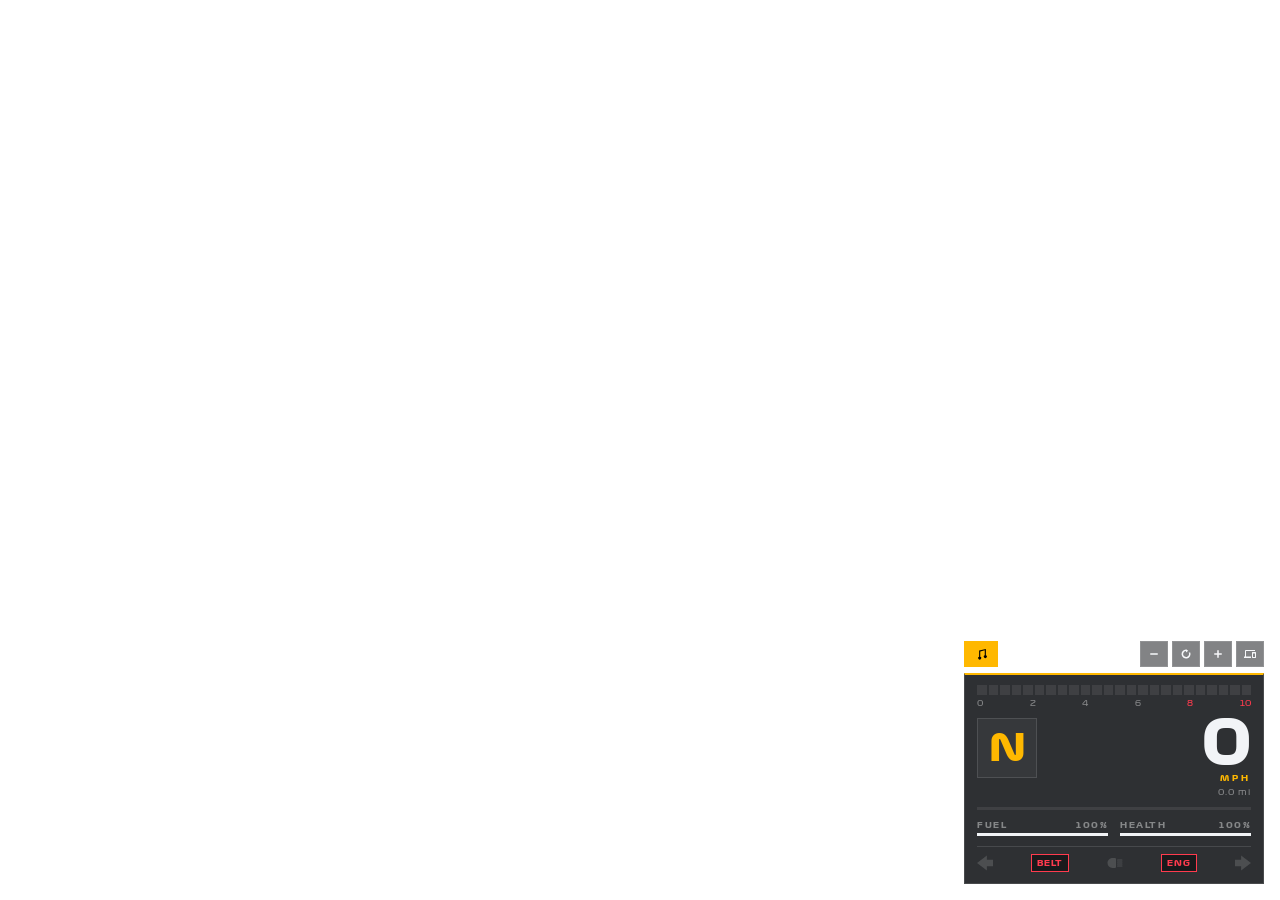
==== index.html @ addaae38 "Align element IDs and sync wiring with reference app.js" ====
<!DOCTYPE html>
<html lang="id">
<head>
    <meta charset="UTF-8">
    <meta name="viewport" content="width=device-width, initial-scale=1.0">
    <link rel="icon" href="data:,">
    <title>SAMC JGVRP Speedometer</title>
    <link rel="stylesheet" href="style.css">
</head>
<body>
    <div id="speedometer" class="hud">
        <div id="sync-panel" class="panel sync-panel hide no-drag">
            <div class="panel-head">
                <div class="tabs">
                    <button id="sync-role-host" class="tab active" type="button">Host</button>
                    <button id="sync-role-client" class="tab" type="button">Client</button>
                </div>
                <button id="btn-sync-close" class="icon-btn" type="button" title="Tutup" aria-label="Tutup"><svg viewBox="0 0 16 16"><path d="M3.5 2.5L8 7l4.5-4.5 1 1L9 8l4.5 4.5-1 1L8 9l-4.5 4.5-1-1L7 8 2.5 3.5z"/></svg></button>
            </div>
            <div id="sync-host-panel" class="row">
                <div class="code"><span id="sync-host-code">------</span></div>
                <button id="btn-host-connect" class="btn" type="button">Connect</button>
                <button id="btn-host-disconnect" class="btn btn-danger hide" type="button">Disconnect</button>
            </div>
            <div id="sync-client-panel" class="row hide">
                <input id="sync-client-code-input" type="text" maxlength="6" placeholder="CODE" autocomplete="off">
                <button id="btn-sync-connect" class="btn" type="button">Connect</button>
                <button id="btn-sync-disconnect" class="btn btn-danger hide" type="button">Disconnect</button>
            </div>
            <div class="sync-status">
                <span id="sync-status-dot" class="status-dot disconnected"></span>
                <span id="sync-status-text">Disconnected</span>
            </div>
        </div>

        <section id="music-panel" class="panel music-panel no-drag hide" aria-label="Music Player">
            <div class="panel-head">
                <strong class="label-amber">Music</strong>
                <button id="btn-music-close" class="icon-btn" type="button" aria-label="Tutup"><svg viewBox="0 0 16 16"><path d="M3.5 2.5L8 7l4.5-4.5 1 1L9 8l4.5 4.5-1 1L8 9l-4.5 4.5-1-1L7 8 2.5 3.5z"/></svg></button>
            </div>
            <audio id="music-audio" preload="metadata"></audio>
            <div class="music-now">
                <div id="music-track-title" class="music-title">Belum ada lagu</div>
                <div id="music-track-subtitle" class="music-sub">Tempel URL audio</div>
            </div>
            <div class="music-progress">
                <span id="music-current-time">0:00</span>
                <input id="music-progress" type="range" min="0" max="1000" value="0" step="1" aria-label="Posisi lagu">
                <span id="music-duration">0:00</span>
            </div>
            <div class="music-controls">
                <button id="btn-music-prev" class="icon-btn" type="button" aria-label="Sebelumnya"><svg viewBox="0 0 16 16"><path d="M3 3h2v10H3zM14 3v10L6 8z"/></svg></button>
                <button id="btn-music-play" class="btn btn-round" type="button" aria-label="Putar"><svg viewBox="0 0 16 16"><path d="M4 2.5v11l9-5.5z"/></svg></button>
                <button id="btn-music-next" class="icon-btn" type="button" aria-label="Berikutnya"><svg viewBox="0 0 16 16"><path d="M11 3h2v10h-2zM2 3v10l8-5z"/></svg></button>
            </div>
            <div class="music-volume">
                <button id="btn-music-mute" class="icon-btn" type="button" aria-label="Mute"><svg viewBox="0 0 16 16"><path d="M2 6h3l4-3v10l-4-3H2z"/><path d="M11 5.5a3.5 3.5 0 010 5" fill="none" stroke="currentColor" stroke-width="1.5"/></svg></button>
                <input id="music-volume" type="range" min="0" max="100" value="80" step="1" aria-label="Volume">
                <button id="btn-music-add-toggle" class="icon-btn" type="button" aria-label="Tambah URL lagu"><svg viewBox="0 0 16 16"><path d="M7 2h2v5h5v2H9v5H7V9H2V7h5z"/></svg></button>
            </div>
            <div id="music-add-row" class="music-add hide">
                <input id="music-url-input" type="url" placeholder="Link YouTube atau audio" autocomplete="off" spellcheck="false">
                <button id="btn-music-add" class="btn" type="button" aria-label="Tambah dan putar"><svg viewBox="0 0 16 16"><path d="M4 2.5v11l9-5.5z"/></svg></button>
            </div>
            <div class="music-hint">YouTube, Google Drive, Dropbox, atau link audio langsung. Link Drive dan Dropbox diubah otomatis.</div>
            <div class="music-tools">
                <button id="btn-music-repeat" class="tool" type="button" aria-label="Ulangi"><svg viewBox="0 0 16 16"><path d="M3 6V4h8V2l3 2.5L11 7V5H5v1zM13 10v2H5v2l-3-2.5L5 9v2h6v-1z"/></svg></button>
                <button id="btn-music-shuffle" class="tool" type="button" aria-label="Acak"><svg viewBox="0 0 16 16"><path d="M2 4h2.5c1.5 0 2.2.7 3 2l.5.8.5-.8c.8-1.3 1.5-2 3-2H14v1.5h-2.5c-.8 0-1.2.4-1.8 1.3L9 9.2l.7 1.2c.6.9 1 1.3 1.8 1.3H14V13h-2.5c-1.5 0-2.2-.7-3-2L8.5 10l-.5.8c-.8 1.3-1.5 2-3 2H2z"/></svg></button>
            </div>
            <div class="music-list-head"><span>Playlist</span><button id="btn-music-clear" class="icon-btn" type="button" aria-label="Kosongkan"><svg viewBox="0 0 16 16"><path d="M3.5 2.5L8 7l4.5-4.5 1 1L9 8l4.5 4.5-1 1L8 9l-4.5 4.5-1-1L7 8 2.5 3.5z"/></svg></button></div>
            <div id="music-playlist" class="music-list" role="list"></div>
        </section>

        <div class="topbar">
            <button id="btn-music-toggle" class="music-fab no-drag" type="button" title="Music Player" aria-label="Music Player" aria-expanded="false"><svg viewBox="0 0 16 16"><path d="M5.5 11.5a2 2 0 1 0 1.5 0V4.5l6-1.5v6.5a2 2 0 1 0 1.5 0V1.2L5.5 3.2z"/></svg></button>
            <div class="toolbar no-drag">
                <button id="btn-scale-down" class="tool-btn" type="button" title="Perkecil" aria-label="Perkecil"><svg viewBox="0 0 16 16"><path d="M3 7h10v2H3z"/></svg></button>
                <button id="btn-reset" class="tool-btn" type="button" title="Reset posisi &amp; ukuran" aria-label="Reset"><svg viewBox="0 0 16 16"><path d="M8 2a6 6 0 1 0 5.7 4h-2.1A4 4 0 1 1 8 4v2l3-2.5L8 1.5V2z"/></svg></button>
                <button id="btn-scale-up" class="tool-btn" type="button" title="Perbesar" aria-label="Perbesar"><svg viewBox="0 0 16 16"><path d="M7 3h2v4h4v2H9v4H7V9H3V7h4z"/></svg></button>
                <button id="btn-sync" class="tool-btn" type="button" title="Sambungkan layar lain" aria-label="Sambungkan">
                    <svg viewBox="0 0 24 24"><path d="M4 6h18V4H4c-1.1 0-2 .9-2 2v11H0v3h14v-3H4V6zm19 2h-6c-.55 0-1 .45-1 1v10c0 .55.45 1 1 1h6c.55 0 1-.45 1-1V9c0-.55-.45-1-1-1zm-1 10h-4v-7h4v7z"/></svg>
                </button>
            </div>
        </div>

        <div class="cluster">
            <div class="rpm">
                <div id="rpm-bar" class="seg-bar"></div>
                <div class="rpm-scale">
                    <span>0</span><span>2</span><span>4</span><span>6</span><span class="hot">8</span><span class="hot">10</span>
                </div>
            </div>

            <div class="main-row">
                <div class="gear"><span id="gear-display">N</span></div>
                <div class="readout">
                    <span id="speed-display">0</span>
                    <span class="unit">MPH</span>
                    <span id="odometer" class="odo">0.0 mi</span>
                </div>
            </div>

            <div class="speed-track"><div id="speed-fill" class="speed-fill"></div></div>

            <div class="stats">
                <div class="stat">
                    <div class="stat-head"><span>FUEL</span><span id="fuel-text">100%</span></div>
                    <div class="bar"><div id="fuel-fill" class="bar-fill"></div></div>
                </div>
                <div class="stat">
                    <div class="stat-head"><span>HEALTH</span><span id="health-text">100%</span></div>
                    <div class="bar"><div id="health-fill" class="bar-fill"></div></div>
                </div>
            </div>

            <div class="indicators">
                <div id="indicator-left" class="ind ind-arrow">
                    <svg viewBox="0 0 512 512"><polygon points="316.5,153.6 316.5,18.6 0,256 316.5,493.4 316.5,358.4 512,358.4 512,153.6"/></svg>
                </div>
                <div id="indicator-seatbelt" class="ind ind-belt"><span class="chip">BELT</span></div>
                <div id="indicator-headlights" class="ind ind-lights">
                    <svg viewBox="0 0 256 256"><path d="M144,64V192a16,16,0,0,1-16,16H88A80,80,0,0,1,8,127.4C8.3,83.6,44.6,48,88.9,48H128A16,16,0,0,1,144,64Zm96,104H168a8,8,0,0,0,0,16h72a8,8,0,0,0,0-16ZM168,88h72a8,8,0,0,0,0-16H168a8,8,0,0,0,0,16Zm72,16H168a8,8,0,0,0,0,16h72a8,8,0,0,0,0-16Zm0,32H168a8,8,0,0,0,0,16h72a8,8,0,0,0,0-16Z"/></svg>
                </div>
                <div id="indicator-engine" class="ind ind-engine"><span class="chip">ENG</span></div>
                <div id="indicator-right" class="ind ind-arrow">
                    <svg viewBox="0 0 512 512"><polygon points="512,256 195.5,18.6 195.5,153.6 0,153.6 0,358.4 195.5,358.4 195.5,493.4"/></svg>
                </div>
            </div>
        </div>
    </div>

    <div id="sync-active-pill" class="sync-pill hide">
        <span class="pulse-dot"></span>
        <span id="sync-active-text">Syncing HUD</span>
        <button id="btn-restore-hud" type="button" title="Kembalikan HUD &amp; putuskan" aria-label="Kembalikan HUD">&times;</button>
    </div>

    <section id="demo-panel" class="panel demo-panel no-drag hide">
        <div class="demo-title">SAMC SPEEDO TEST</div>
        <label>Speed <input id="demo-speed" type="range" min="0" max="320" value="80"><span id="demo-speed-v">80 km/h</span></label>
        <label>RPM <input id="demo-rpm" type="range" min="0" max="100" value="55"><span id="demo-rpm-v">5.5k</span></label>
        <label>Fuel <input id="demo-fuel" type="range" min="0" max="100" value="75"><span id="demo-fuel-v">75%</span></label>
        <label>Health <input id="demo-health" type="range" min="0" max="100" value="100"><span id="demo-health-v">100%</span></label>
        <div class="demo-buttons">
            <button data-demo="left" type="button">LEFT</button>
            <button data-demo="right" type="button">RIGHT</button>
            <button data-demo="lights" type="button">LIGHTS</button>
            <button data-demo="seatbelt" type="button" class="on">BELT</button>
            <button data-demo="engine" type="button" class="on">ENGINE</button>
            <button data-demo="gear" data-value="-1" type="button">R</button>
            <button data-demo="gear" data-value="0" type="button">N</button>
            <button data-demo="gear" data-value="1" type="button">1</button>
            <button data-demo="gear" data-value="2" type="button">2</button>
            <button data-demo="gear" data-value="3" type="button">3</button>
            <button data-demo="gear" data-value="4" type="button">4</button>
        </div>
    </section>

    <div id="yt-host" class="yt-host" aria-hidden="true"><div id="yt-player"></div></div>

    <script src="peer.js"></script>
    <script src="app.js"></script>
</body>
</html>
---- style.css ----
@font-face { font-family: 'Formula1'; src: url('assets/Formula1-Regular_web_0.ttf') format('truetype'); font-weight: 400; }
@font-face { font-family: 'Formula1'; src: url('assets/Formula1-Bold_web_0.ttf') format('truetype'); font-weight: 700; }

:root {
    --white: #f2f4f7;
    --dim: rgba(255, 255, 255, .42);
    --faint: rgba(255, 255, 255, .08);
    --line: rgba(255, 255, 255, .12);
    --amber: #ffb800;
    --red: #ff3b4e;
    --green: #26e08a;
    --blue: #3ea6ff;
    --glass: rgba(7, 9, 12, .84);
    --music-bottom: clamp(185px, 20vh, 225px);
}

* { margin: 0; padding: 0; box-sizing: border-box; }
.hide { display: none !important; }

html, body {
    background: transparent !important;
    color: var(--white);
    font-family: 'Formula1', sans-serif;
    width: 100vw;
    min-height: 100vh;
    overflow: hidden;
    user-select: none;
    -webkit-font-smoothing: antialiased;
}

button { font-family: inherit; cursor: pointer; border: 0; color: inherit; background: none; }
input { font-family: inherit; }

/* Shared surfaces */
.panel {
    background: var(--glass);
    border: 1px solid var(--line);
    border-top: 2px solid var(--amber);
}
.panel-head { display: flex; align-items: center; justify-content: space-between; gap: 8px; margin-bottom: 8px; }
.label-amber { font-size: 10px; letter-spacing: 2px; text-transform: uppercase; color: var(--amber); }
.icon-btn {
    min-width: 24px;
    height: 24px;
    padding: 0 6px;
    background: var(--faint);
    color: rgba(255, 255, 255, .8);
    font-size: 13px;
}
.icon-btn:hover { background: var(--amber); color: #000; }
.btn {
    padding: 7px 10px;
    background: var(--amber);
    color: #000;
    font-size: 8px;
    font-weight: 700;
    letter-spacing: 1.5px;
    text-transform: uppercase;
    white-space: nowrap;
}
.btn:hover { background: #ffd04d; }
.btn-danger { background: var(--red); color: #fff; }
.btn-danger:hover { background: #ff6573; }
.btn-round { width: 34px; height: 28px; padding: 0; font-size: 11px; }

/* HUD root */
.hud {
    position: fixed;
    right: 16px;
    bottom: 16px;
    z-index: 100;
    transition: opacity .4s ease;
}
.hud:active { cursor: grabbing; }
.hud.sync-hidden { opacity: 0; pointer-events: none; }

.cluster {
    width: 300px;
    padding: 10px 12px 12px;
    background: var(--glass);
    border: 1px solid var(--line);
    border-top: 2px solid var(--amber);
}

/* RPM segments */
.rpm { margin-bottom: 10px; }
.seg-bar { display: flex; gap: 2px; height: 10px; }
.seg { flex: 1; background: var(--faint); }
.seg.on { background: var(--white); }
.seg.on.warn { background: var(--amber); }
.seg.on.hot { background: var(--red); box-shadow: 0 0 6px rgba(255, 59, 78, .6); }
.rpm-scale { display: flex; justify-content: space-between; margin-top: 3px; font-size: 8px; color: var(--dim); }
.rpm-scale .hot { color: var(--red); }

/* Gear + speed */
.main-row { display: flex; align-items: stretch; gap: 12px; }
.gear {
    width: 60px;
    height: 60px;
    display: flex;
    align-items: center;
    justify-content: center;
    background: rgba(255, 255, 255, .04);
    border: 1px solid var(--line);
}
#gear-display { font-size: 38px; font-weight: 700; line-height: 1; color: var(--white); }
.readout { flex: 1; display: flex; flex-direction: column; justify-content: center; align-items: flex-end; }
#speed-display { font-size: 60px; font-weight: 700; line-height: .85; letter-spacing: -1px; font-variant-numeric: tabular-nums; }
.unit { margin-top: 4px; font-size: 8px; font-weight: 700; letter-spacing: 3px; color: var(--amber); }
.odo { margin-top: 4px; font-size: 8px; letter-spacing: 1px; color: var(--dim); }

.speed-track { position: relative; height: 3px; margin: 10px 0 10px; background: var(--faint); }
.speed-fill { height: 100%; width: 0; background: var(--white); transition: width .12s linear; }

/* Stats */
.stats { display: grid; grid-template-columns: 1fr 1fr; gap: 12px; }
.stat-head { display: flex; justify-content: space-between; margin-bottom: 3px; font-size: 8px; font-weight: 700; letter-spacing: 1.5px; color: var(--dim); }
.bar { height: 3px; background: var(--faint); }
.bar-fill { height: 100%; width: 100%; background: var(--white); transition: width .25s ease, background-color .25s ease; }
.bar-fill.warn { background: var(--amber); }
.bar-fill.low { background: var(--red); animation: blink 1s steps(1) infinite; }

/* Indicators */
.indicators {
    display: flex;
    align-items: center;
    justify-content: space-between;
    margin-top: 10px;
    padding-top: 8px;
    border-top: 1px solid var(--line);
}
.ind { height: 16px; min-width: 16px; display: flex; align-items: center; justify-content: center; }
.ind svg { width: 16px; height: 16px; fill: rgba(255, 255, 255, .14); }
.ind-arrow.on svg { fill: var(--green); }
.ind-lights.on svg { fill: var(--blue); }
.ind-arrow.blink svg, .ind-arrow.on svg { animation: blink 1s steps(1) infinite; }
.chip {
    padding: 3px 5px;
    border: 1px solid var(--line);
    background: rgba(0, 0, 0, .45);
    font-size: 8px;
    font-weight: 700;
    letter-spacing: 1px;
    color: var(--dim);
}
.ind-belt.on .chip { border-color: var(--red); color: var(--red); animation: blink 1s steps(1) infinite; }
.ind-engine .chip { border-color: var(--red); color: var(--red); }
.ind-engine.on .chip { border-color: var(--green); color: var(--green); }

.blink { animation: blink 1s steps(1) infinite; }
@keyframes blink { 50% { opacity: .2; } }

/* Toolbar */
.topbar {
    width: 300px;
    height: 26px;
    margin-bottom: 6px;
    display: flex;
    align-items: center;
    justify-content: space-between;
}
.toolbar {
    display: flex;
    gap: 4px;
    opacity: .6;
    transition: opacity .2s;
    z-index: 9999;
}
.hud:hover .toolbar,
.toolbar:hover { opacity: 1; }

.tool-btn {
    width: 28px;
    height: 26px;
    display: flex;
    align-items: center;
    justify-content: center;
    background: var(--glass);
    border: 1px solid var(--line);
    font-size: 14px;
    font-weight: 700;
}
.tool-btn:hover { background: var(--amber); color: #000; }
#btn-reset:hover { background: var(--red); color: #fff; }

/* Sync panel */
.sync-panel {
    position: absolute;
    right: 0;
    bottom: calc(100% + 8px);
    width: 300px;
    padding: 12px;
    z-index: 10000;
}
.sync-panel .panel-head { margin-bottom: 10px; }
.sync-panel .tabs { max-width: 180px; }
.sync-panel .row { margin-bottom: 8px; }
.sync-panel .sync-status { padding-top: 8px; border-top: 1px solid var(--line); }
.tabs { display: flex; gap: 2px; flex: 1; }
.tab {
    flex: 1;
    padding: 6px 0;
    background: var(--faint);
    color: var(--dim);
    font-size: 8px;
    font-weight: 700;
    letter-spacing: 1.5px;
    text-transform: uppercase;
}
.tab:hover { color: #fff; }
.tab.active { background: var(--amber); color: #000; }
.row { display: flex; align-items: center; gap: 6px; margin-bottom: 8px; }
.code {
    flex: 1;
    height: 28px;
    display: flex;
    align-items: center;
    justify-content: center;
    background: rgba(0, 0, 0, .5);
    border: 1px solid var(--line);
}
.code span { font: 700 14px monospace; letter-spacing: 3px; color: var(--amber); }
.row input {
    flex: 1;
    min-width: 0;
    height: 28px;
    padding: 0 6px;
    background: rgba(0, 0, 0, .5);
    border: 1px solid var(--line);
    color: #fff;
    outline: none;
    text-align: center;
    font: 700 13px monospace;
    letter-spacing: 2px;
    text-transform: uppercase;
}
.row input:focus { border-color: var(--amber); }
.row input::placeholder { color: rgba(255, 255, 255, .3); }

.sync-status { display: flex; align-items: center; gap: 6px; font-size: 8px; font-weight: 700; letter-spacing: 1.2px; text-transform: uppercase; color: rgba(255, 255, 255, .6); }
.status-dot { width: 6px; height: 6px; background: #5b6470; }
.status-dot.connecting { background: var(--amber); }
.status-dot.connected { background: var(--green); }

/* Sync pill */
.sync-pill {
    position: fixed;
    right: 24px;
    bottom: 24px;
    display: flex;
    align-items: center;
    gap: 10px;
    padding: 7px 12px;
    background: var(--glass);
    border: 1px solid var(--line);
    border-left: 2px solid var(--green);
    font-size: 8px;
    font-weight: 700;
    letter-spacing: 1.5px;
    text-transform: uppercase;
    z-index: 99999;
}
.sync-pill button { padding: 0 2px 0 8px; border-left: 1px solid var(--line); background: transparent; color: var(--dim); font-size: 14px; }
.sync-pill button:hover { color: var(--red); }
.pulse-dot { width: 6px; height: 6px; background: var(--green); animation: pulse 1.8s infinite; }
@keyframes pulse {
    0% { box-shadow: 0 0 0 0 rgba(38, 224, 138, .7); }
    70% { box-shadow: 0 0 0 6px rgba(38, 224, 138, 0); }
    100% { box-shadow: 0 0 0 0 rgba(38, 224, 138, 0); }
}

/* Music */
.music-fab {
    width: 34px;
    height: 26px;
    display: flex;
    align-items: center;
    justify-content: center;
    background: var(--amber);
    color: #000;
    font-size: 13px;
    z-index: 9999;
}
.music-fab:hover { background: #ffd04d; }

.music-panel {
    position: absolute;
    left: 0;
    bottom: calc(100% + 8px);
    width: 300px;
    max-height: min(420px, calc(100vh - 80px));
    overflow-y: auto;
    padding: 12px;
    z-index: 10001;
}
.music-panel::-webkit-scrollbar { width: 3px; }
.music-panel::-webkit-scrollbar-thumb { background: rgba(255, 184, 0, .5); }
.music-panel svg, .icon-btn svg, .btn svg, .tool svg, .tool-btn svg, .music-fab svg { width: 12px; height: 12px; fill: currentColor; display: block; margin: auto; }
.music-panel input[type=range] { -webkit-appearance: none; appearance: none; background: transparent; height: 12px; }
.music-panel input[type=range]::-webkit-slider-runnable-track { height: 2px; background: var(--faint); }
.music-panel input[type=range]::-webkit-slider-thumb { -webkit-appearance: none; width: 8px; height: 12px; margin-top: -5px; background: var(--amber); }
.music-panel input[type=range]::-moz-range-track { height: 2px; background: var(--faint); }
.music-panel input[type=range]::-moz-range-thumb { width: 8px; height: 12px; border: 0; border-radius: 0; background: var(--amber); }
.music-panel .panel-head { margin-bottom: 10px; }
.music-panel .label-amber { display: flex; align-items: center; gap: 6px; }
.music-panel .label-amber::before { content: ''; width: 6px; height: 6px; background: var(--amber); }
.music-now { padding: 9px 10px; margin-bottom: 10px; background: rgba(255, 255, 255, .04); border: 1px solid var(--line); }
.music-title { font-size: 12px; font-weight: 700; letter-spacing: .5px; white-space: nowrap; overflow: hidden; text-overflow: ellipsis; }
.music-sub { margin-top: 4px; font-size: 8px; font-weight: 700; letter-spacing: 1.5px; text-transform: uppercase; color: var(--dim); }
.music-progress { display: flex; align-items: center; gap: 8px; margin-bottom: 10px; font-size: 8px; font-weight: 700; font-variant-numeric: tabular-nums; color: var(--dim); }
.music-progress input,
.music-volume input { flex: 1; min-width: 0; height: 10px; accent-color: var(--amber); cursor: pointer; }
.music-controls { display: flex; align-items: center; justify-content: center; gap: 8px; margin-bottom: 10px; }
.music-controls .icon-btn { width: 36px; height: 30px; min-width: 36px; padding: 0; font-size: 12px; }
.music-volume { display: flex; align-items: center; gap: 8px; padding-top: 8px; border-top: 1px solid var(--line); }
.music-volume .icon-btn { width: 26px; min-width: 26px; height: 24px; padding: 0; }
.music-add { display: flex; gap: 6px; margin-top: 8px; }
.music-add input {
    flex: 1;
    min-width: 0;
    height: 28px;
    padding: 0 8px;
    background: rgba(0, 0, 0, .55);
    border: 1px solid var(--line);
    color: #fff;
    outline: none;
    font-size: 8px;
    letter-spacing: .5px;
}
.music-add input:focus { border-color: var(--amber); }
.music-add .btn { min-width: 34px; padding: 0; }
.music-hint { margin-top: 6px; font-size: 8px; letter-spacing: .4px; line-height: 1.5; color: var(--dim); }
.yt-host { position: fixed; left: 0; top: 0; width: 1px; height: 1px; overflow: hidden; opacity: 0; pointer-events: none; z-index: -1; }
.music-tools { display: flex; gap: 6px; margin-top: 8px; }
.tool { flex: 1; height: 26px; background: var(--faint); color: rgba(255, 255, 255, .6); font-size: 13px; }
.tool:hover { color: #fff; }
.tool.active { background: var(--amber); color: #000; }
.music-list-head { display: flex; align-items: center; justify-content: space-between; margin-top: 10px; padding-top: 8px; border-top: 1px solid var(--line); font-size: 8px; font-weight: 700; letter-spacing: 1.5px; text-transform: uppercase; color: var(--dim); }
.music-list { max-height: 110px; margin-top: 4px; overflow: auto; }
.music-list::-webkit-scrollbar { width: 3px; }
.music-list::-webkit-scrollbar-thumb { background: rgba(255, 184, 0, .5); }
.music-empty { padding: 10px 4px; text-align: center; font-size: 8px; line-height: 1.5; letter-spacing: .5px; color: rgba(255, 255, 255, .3); }
.music-track-row {
    width: 100%;
    display: flex;
    align-items: center;
    gap: 8px;
    padding: 6px 8px;
    background: transparent;
    border-left: 2px solid transparent;
    font-size: 8px;
    text-align: left;
}
.music-track-row strong { flex: 1; min-width: 0; overflow: hidden; text-overflow: ellipsis; white-space: nowrap; font-weight: 400; }
.music-track-row:hover { background: var(--faint); }
.music-track-row.active { border-left-color: var(--amber); background: rgba(255, 184, 0, .1); color: var(--amber); }
.music-track-index { font-size: 8px; font-variant-numeric: tabular-nums; color: rgba(255, 255, 255, .3); }
.music-track-row.active .music-track-index { color: var(--amber); }

/* Demo */
.demo-panel {
    position: fixed;
    left: 16px;
    top: 16px;
    width: 330px;
    padding: 14px;
    font: 10px Formula1, sans-serif;
    z-index: 20000;
}
.demo-panel input[type=range] { -webkit-appearance: none; appearance: none; background: transparent; height: 12px; cursor: pointer; }
.demo-panel input[type=range]::-webkit-slider-runnable-track { height: 2px; background: var(--faint); }
.demo-panel input[type=range]::-webkit-slider-thumb { -webkit-appearance: none; width: 8px; height: 12px; margin-top: -5px; background: var(--amber); }
.demo-panel input[type=range]::-moz-range-track { height: 2px; background: var(--faint); }
.demo-panel input[type=range]::-moz-range-thumb { width: 8px; height: 12px; border: 0; border-radius: 0; background: var(--amber); }
.demo-panel label span { min-width: 0; font-variant-numeric: tabular-nums; }
.demo-title { margin-bottom: 10px; font-weight: 700; letter-spacing: 2px; color: var(--amber); }
.demo-panel label { display: grid; grid-template-columns: 58px 1fr 56px; align-items: center; gap: 6px; margin: 6px 0; }
.demo-panel label span { text-align: right; opacity: .7; }
.demo-buttons { display: flex; flex-wrap: wrap; gap: 5px; margin-top: 10px; }
.demo-buttons button { padding: 5px 8px; background: var(--faint); font-size: 10px; }
.demo-buttons button:hover { background: rgba(255, 184, 0, .25); }
.demo-buttons button.on { background: var(--amber); color: #000; }
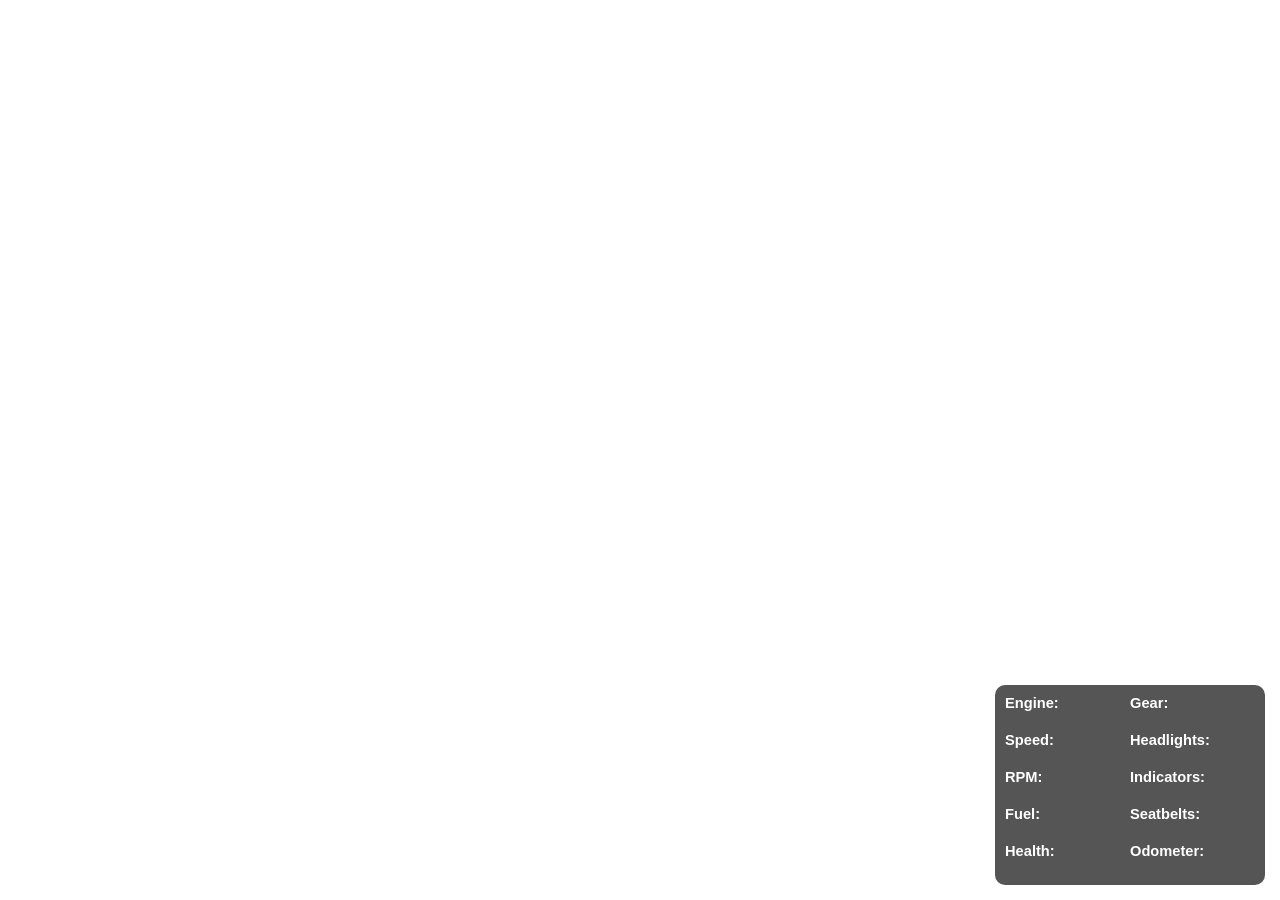
==== commit e3e5fdf9: "Follow official jgvrp-speedometer-template (text dashboard, global setters, telemetry bridge)" ====
--- a/index.html
+++ b/index.html
@@ -1,164 +1,42 @@
 <!DOCTYPE html>
-<html lang="id">
+<html lang="en">
 <head>
     <meta charset="UTF-8">
     <meta name="viewport" content="width=device-width, initial-scale=1.0">
-    <link rel="icon" href="data:,">
-    <title>SAMC JGVRP Speedometer</title>
-    <link rel="stylesheet" href="style.css">
+    <title>Speedometer Template</title>
+    <link rel="stylesheet" href="styles.css">
 </head>
 <body>
-    <div id="speedometer" class="hud">
-        <div id="sync-panel" class="panel sync-panel hide no-drag">
-            <div class="panel-head">
-                <div class="tabs">
-                    <button id="sync-role-host" class="tab active" type="button">Host</button>
-                    <button id="sync-role-client" class="tab" type="button">Client</button>
-                </div>
-                <button id="btn-sync-close" class="icon-btn" type="button" title="Tutup" aria-label="Tutup"><svg viewBox="0 0 16 16"><path d="M3.5 2.5L8 7l4.5-4.5 1 1L9 8l4.5 4.5-1 1L8 9l-4.5 4.5-1-1L7 8 2.5 3.5z"/></svg></button>
-            </div>
-            <div id="sync-host-panel" class="row">
-                <div class="code"><span id="sync-host-code">------</span></div>
-                <button id="btn-host-connect" class="btn" type="button">Connect</button>
-                <button id="btn-host-disconnect" class="btn btn-danger hide" type="button">Disconnect</button>
-            </div>
-            <div id="sync-client-panel" class="row hide">
-                <input id="sync-client-code-input" type="text" maxlength="6" placeholder="CODE" autocomplete="off">
-                <button id="btn-sync-connect" class="btn" type="button">Connect</button>
-                <button id="btn-sync-disconnect" class="btn btn-danger hide" type="button">Disconnect</button>
-            </div>
-            <div class="sync-status">
-                <span id="sync-status-dot" class="status-dot disconnected"></span>
-                <span id="sync-status-text">Disconnected</span>
-            </div>
-        </div>
-
-        <section id="music-panel" class="panel music-panel no-drag hide" aria-label="Music Player">
-            <div class="panel-head">
-                <strong class="label-amber">Music</strong>
-                <button id="btn-music-close" class="icon-btn" type="button" aria-label="Tutup"><svg viewBox="0 0 16 16"><path d="M3.5 2.5L8 7l4.5-4.5 1 1L9 8l4.5 4.5-1 1L8 9l-4.5 4.5-1-1L7 8 2.5 3.5z"/></svg></button>
-            </div>
-            <audio id="music-audio" preload="metadata"></audio>
-            <div class="music-now">
-                <div id="music-track-title" class="music-title">Belum ada lagu</div>
-                <div id="music-track-subtitle" class="music-sub">Tempel URL audio</div>
-            </div>
-            <div class="music-progress">
-                <span id="music-current-time">0:00</span>
-                <input id="music-progress" type="range" min="0" max="1000" value="0" step="1" aria-label="Posisi lagu">
-                <span id="music-duration">0:00</span>
-            </div>
-            <div class="music-controls">
-                <button id="btn-music-prev" class="icon-btn" type="button" aria-label="Sebelumnya"><svg viewBox="0 0 16 16"><path d="M3 3h2v10H3zM14 3v10L6 8z"/></svg></button>
-                <button id="btn-music-play" class="btn btn-round" type="button" aria-label="Putar"><svg viewBox="0 0 16 16"><path d="M4 2.5v11l9-5.5z"/></svg></button>
-                <button id="btn-music-next" class="icon-btn" type="button" aria-label="Berikutnya"><svg viewBox="0 0 16 16"><path d="M11 3h2v10h-2zM2 3v10l8-5z"/></svg></button>
-            </div>
-            <div class="music-volume">
-                <button id="btn-music-mute" class="icon-btn" type="button" aria-label="Mute"><svg viewBox="0 0 16 16"><path d="M2 6h3l4-3v10l-4-3H2z"/><path d="M11 5.5a3.5 3.5 0 010 5" fill="none" stroke="currentColor" stroke-width="1.5"/></svg></button>
-                <input id="music-volume" type="range" min="0" max="100" value="80" step="1" aria-label="Volume">
-                <button id="btn-music-add-toggle" class="icon-btn" type="button" aria-label="Tambah URL lagu"><svg viewBox="0 0 16 16"><path d="M7 2h2v5h5v2H9v5H7V9H2V7h5z"/></svg></button>
-            </div>
-            <div id="music-add-row" class="music-add hide">
-                <input id="music-url-input" type="url" placeholder="Link YouTube atau audio" autocomplete="off" spellcheck="false">
-                <button id="btn-music-add" class="btn" type="button" aria-label="Tambah dan putar"><svg viewBox="0 0 16 16"><path d="M4 2.5v11l9-5.5z"/></svg></button>
-            </div>
-            <div class="music-hint">YouTube, Google Drive, Dropbox, atau link audio langsung. Link Drive dan Dropbox diubah otomatis.</div>
-            <div class="music-tools">
-                <button id="btn-music-repeat" class="tool" type="button" aria-label="Ulangi"><svg viewBox="0 0 16 16"><path d="M3 6V4h8V2l3 2.5L11 7V5H5v1zM13 10v2H5v2l-3-2.5L5 9v2h6v-1z"/></svg></button>
-                <button id="btn-music-shuffle" class="tool" type="button" aria-label="Acak"><svg viewBox="0 0 16 16"><path d="M2 4h2.5c1.5 0 2.2.7 3 2l.5.8.5-.8c.8-1.3 1.5-2 3-2H14v1.5h-2.5c-.8 0-1.2.4-1.8 1.3L9 9.2l.7 1.2c.6.9 1 1.3 1.8 1.3H14V13h-2.5c-1.5 0-2.2-.7-3-2L8.5 10l-.5.8c-.8 1.3-1.5 2-3 2H2z"/></svg></button>
-            </div>
-            <div class="music-list-head"><span>Playlist</span><button id="btn-music-clear" class="icon-btn" type="button" aria-label="Kosongkan"><svg viewBox="0 0 16 16"><path d="M3.5 2.5L8 7l4.5-4.5 1 1L9 8l4.5 4.5-1 1L8 9l-4.5 4.5-1-1L7 8 2.5 3.5z"/></svg></button></div>
-            <div id="music-playlist" class="music-list" role="list"></div>
+    <main class="speedometer">
+        <section>
+            <dl>
+                <dt>Engine</dt>
+                <dd id="engine">&nbsp;</dd>
+                <dt>Speed</dt>
+                <dd id="speed">&nbsp;</dd>
+                <dt>RPM</dt>
+                <dd id="rpm">&nbsp;</dd>
+                <dt>Fuel</dt>
+                <dd id="fuel">&nbsp;</dd>
+                <dt>Health</dt>
+                <dd id="health">&nbsp;</dd>
+            </dl>
         </section>
-
-        <div class="topbar">
-            <button id="btn-music-toggle" class="music-fab no-drag" type="button" title="Music Player" aria-label="Music Player" aria-expanded="false"><svg viewBox="0 0 16 16"><path d="M5.5 11.5a2 2 0 1 0 1.5 0V4.5l6-1.5v6.5a2 2 0 1 0 1.5 0V1.2L5.5 3.2z"/></svg></button>
-            <div class="toolbar no-drag">
-                <button id="btn-scale-down" class="tool-btn" type="button" title="Perkecil" aria-label="Perkecil"><svg viewBox="0 0 16 16"><path d="M3 7h10v2H3z"/></svg></button>
-                <button id="btn-reset" class="tool-btn" type="button" title="Reset posisi &amp; ukuran" aria-label="Reset"><svg viewBox="0 0 16 16"><path d="M8 2a6 6 0 1 0 5.7 4h-2.1A4 4 0 1 1 8 4v2l3-2.5L8 1.5V2z"/></svg></button>
-                <button id="btn-scale-up" class="tool-btn" type="button" title="Perbesar" aria-label="Perbesar"><svg viewBox="0 0 16 16"><path d="M7 3h2v4h4v2H9v4H7V9H3V7h4z"/></svg></button>
-                <button id="btn-sync" class="tool-btn" type="button" title="Sambungkan layar lain" aria-label="Sambungkan">
-                    <svg viewBox="0 0 24 24"><path d="M4 6h18V4H4c-1.1 0-2 .9-2 2v11H0v3h14v-3H4V6zm19 2h-6c-.55 0-1 .45-1 1v10c0 .55.45 1 1 1h6c.55 0 1-.45 1-1V9c0-.55-.45-1-1-1zm-1 10h-4v-7h4v7z"/></svg>
-                </button>
-            </div>
-        </div>
-
-        <div class="cluster">
-            <div class="rpm">
-                <div id="rpm-bar" class="seg-bar"></div>
-                <div class="rpm-scale">
-                    <span>0</span><span>2</span><span>4</span><span>6</span><span class="hot">8</span><span class="hot">10</span>
-                </div>
-            </div>
-
-            <div class="main-row">
-                <div class="gear"><span id="gear-display">N</span></div>
-                <div class="readout">
-                    <span id="speed-display">0</span>
-                    <span class="unit">MPH</span>
-                    <span id="odometer" class="odo">0.0 mi</span>
-                </div>
-            </div>
-
-            <div class="speed-track"><div id="speed-fill" class="speed-fill"></div></div>
-
-            <div class="stats">
-                <div class="stat">
-                    <div class="stat-head"><span>FUEL</span><span id="fuel-text">100%</span></div>
-                    <div class="bar"><div id="fuel-fill" class="bar-fill"></div></div>
-                </div>
-                <div class="stat">
-                    <div class="stat-head"><span>HEALTH</span><span id="health-text">100%</span></div>
-                    <div class="bar"><div id="health-fill" class="bar-fill"></div></div>
-                </div>
-            </div>
-
-            <div class="indicators">
-                <div id="indicator-left" class="ind ind-arrow">
-                    <svg viewBox="0 0 512 512"><polygon points="316.5,153.6 316.5,18.6 0,256 316.5,493.4 316.5,358.4 512,358.4 512,153.6"/></svg>
-                </div>
-                <div id="indicator-seatbelt" class="ind ind-belt"><span class="chip">BELT</span></div>
-                <div id="indicator-headlights" class="ind ind-lights">
-                    <svg viewBox="0 0 256 256"><path d="M144,64V192a16,16,0,0,1-16,16H88A80,80,0,0,1,8,127.4C8.3,83.6,44.6,48,88.9,48H128A16,16,0,0,1,144,64Zm96,104H168a8,8,0,0,0,0,16h72a8,8,0,0,0,0-16ZM168,88h72a8,8,0,0,0,0-16H168a8,8,0,0,0,0,16Zm72,16H168a8,8,0,0,0,0,16h72a8,8,0,0,0,0-16Zm0,32H168a8,8,0,0,0,0,16h72a8,8,0,0,0,0-16Z"/></svg>
-                </div>
-                <div id="indicator-engine" class="ind ind-engine"><span class="chip">ENG</span></div>
-                <div id="indicator-right" class="ind ind-arrow">
-                    <svg viewBox="0 0 512 512"><polygon points="512,256 195.5,18.6 195.5,153.6 0,153.6 0,358.4 195.5,358.4 195.5,493.4"/></svg>
-                </div>
-            </div>
-        </div>
-    </div>
-
-    <div id="sync-active-pill" class="sync-pill hide">
-        <span class="pulse-dot"></span>
-        <span id="sync-active-text">Syncing HUD</span>
-        <button id="btn-restore-hud" type="button" title="Kembalikan HUD &amp; putuskan" aria-label="Kembalikan HUD">&times;</button>
-    </div>
-
-    <section id="demo-panel" class="panel demo-panel no-drag hide">
-        <div class="demo-title">SAMC SPEEDO TEST</div>
-        <label>Speed <input id="demo-speed" type="range" min="0" max="320" value="80"><span id="demo-speed-v">80 km/h</span></label>
-        <label>RPM <input id="demo-rpm" type="range" min="0" max="100" value="55"><span id="demo-rpm-v">5.5k</span></label>
-        <label>Fuel <input id="demo-fuel" type="range" min="0" max="100" value="75"><span id="demo-fuel-v">75%</span></label>
-        <label>Health <input id="demo-health" type="range" min="0" max="100" value="100"><span id="demo-health-v">100%</span></label>
-        <div class="demo-buttons">
-            <button data-demo="left" type="button">LEFT</button>
-            <button data-demo="right" type="button">RIGHT</button>
-            <button data-demo="lights" type="button">LIGHTS</button>
-            <button data-demo="seatbelt" type="button" class="on">BELT</button>
-            <button data-demo="engine" type="button" class="on">ENGINE</button>
-            <button data-demo="gear" data-value="-1" type="button">R</button>
-            <button data-demo="gear" data-value="0" type="button">N</button>
-            <button data-demo="gear" data-value="1" type="button">1</button>
-            <button data-demo="gear" data-value="2" type="button">2</button>
-            <button data-demo="gear" data-value="3" type="button">3</button>
-            <button data-demo="gear" data-value="4" type="button">4</button>
-        </div>
-    </section>
-
-    <div id="yt-host" class="yt-host" aria-hidden="true"><div id="yt-player"></div></div>
-
-    <script src="peer.js"></script>
-    <script src="app.js"></script>
+        <section>
+            <dl>
+                <dt>Gear</dt>
+                <dd id="gear">&nbsp;</dd>
+                <dt>Headlights</dt>
+                <dd id="headlights">&nbsp;</dd>
+                <dt>Indicators</dt>
+                <dd id="indicators">&nbsp;</dd>
+                <dt>Seatbelts</dt>
+                <dd id="seatbelts">&nbsp;</dd>
+                <dt>Odometer</dt>
+                <dd id="odometer">&nbsp;</dd>
+            </dl>
+        </section>
+    </main>
+    <script src="script.js"></script>
 </body>
 </html>
--- a/styles.css
+++ b/styles.css
@@ -0,0 +1,48 @@
+* {
+    user-select: none;
+    user-drag: none;
+}
+
+body {
+    background-color: transparent !important;
+    font-family: Arial, sans-serif;
+    font-size: 11pt;
+}
+
+main {
+    position: fixed;
+    bottom: 15px;
+    right: 15px;
+
+    width: 250px;
+    display: flex;
+    flex-direction: row;
+    background-color: #000000AA;
+    color: white;
+    padding: 10px;
+    border-radius: 10px;
+}
+
+section {
+    width: 125px
+}
+
+dl {
+    margin: 0;
+}
+
+dt {
+    font-weight: bold;
+}
+
+dt::after {
+    content: ":";
+}
+
+dd {
+    margin: 0;
+}
+
+dd:not(:last-child) {
+    margin-bottom: 5px;
+}
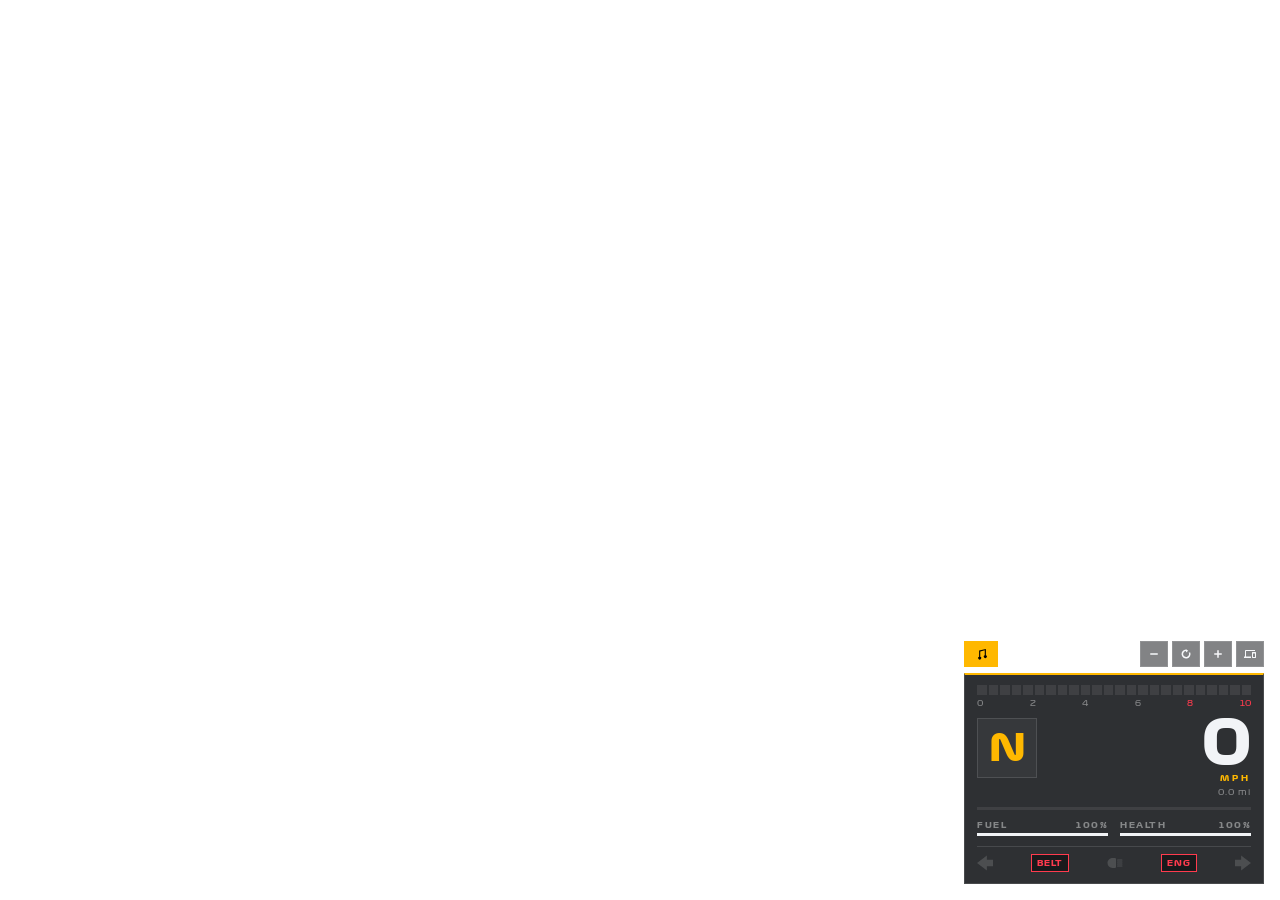
==== commit bbf3c159: "Restore digital HUD with template global API (setSpeed, setRPM, setSpeedMode, ...)" ====
--- a/index.html
+++ b/index.html
@@ -1,42 +1,164 @@
 <!DOCTYPE html>
-<html lang="en">
+<html lang="id">
 <head>
     <meta charset="UTF-8">
     <meta name="viewport" content="width=device-width, initial-scale=1.0">
-    <title>Speedometer Template</title>
-    <link rel="stylesheet" href="styles.css">
+    <link rel="icon" href="data:,">
+    <title>SAMC JGVRP Speedometer</title>
+    <link rel="stylesheet" href="style.css">
 </head>
 <body>
-    <main class="speedometer">
-        <section>
-            <dl>
-                <dt>Engine</dt>
-                <dd id="engine">&nbsp;</dd>
-                <dt>Speed</dt>
-                <dd id="speed">&nbsp;</dd>
-                <dt>RPM</dt>
-                <dd id="rpm">&nbsp;</dd>
-                <dt>Fuel</dt>
-                <dd id="fuel">&nbsp;</dd>
-                <dt>Health</dt>
-                <dd id="health">&nbsp;</dd>
-            </dl>
+    <div id="speedometer" class="hud">
+        <div id="sync-panel" class="panel sync-panel hide no-drag">
+            <div class="panel-head">
+                <div class="tabs">
+                    <button id="sync-role-host" class="tab active" type="button">Host</button>
+                    <button id="sync-role-client" class="tab" type="button">Client</button>
+                </div>
+                <button id="btn-sync-close" class="icon-btn" type="button" title="Tutup" aria-label="Tutup"><svg viewBox="0 0 16 16"><path d="M3.5 2.5L8 7l4.5-4.5 1 1L9 8l4.5 4.5-1 1L8 9l-4.5 4.5-1-1L7 8 2.5 3.5z"/></svg></button>
+            </div>
+            <div id="sync-host-panel" class="row">
+                <div class="code"><span id="sync-host-code">------</span></div>
+                <button id="btn-host-connect" class="btn" type="button">Connect</button>
+                <button id="btn-host-disconnect" class="btn btn-danger hide" type="button">Disconnect</button>
+            </div>
+            <div id="sync-client-panel" class="row hide">
+                <input id="sync-client-code-input" type="text" maxlength="6" placeholder="CODE" autocomplete="off">
+                <button id="btn-sync-connect" class="btn" type="button">Connect</button>
+                <button id="btn-sync-disconnect" class="btn btn-danger hide" type="button">Disconnect</button>
+            </div>
+            <div class="sync-status">
+                <span id="sync-status-dot" class="status-dot disconnected"></span>
+                <span id="sync-status-text">Disconnected</span>
+            </div>
+        </div>
+
+        <section id="music-panel" class="panel music-panel no-drag hide" aria-label="Music Player">
+            <div class="panel-head">
+                <strong class="label-amber">Music</strong>
+                <button id="btn-music-close" class="icon-btn" type="button" aria-label="Tutup"><svg viewBox="0 0 16 16"><path d="M3.5 2.5L8 7l4.5-4.5 1 1L9 8l4.5 4.5-1 1L8 9l-4.5 4.5-1-1L7 8 2.5 3.5z"/></svg></button>
+            </div>
+            <audio id="music-audio" preload="metadata"></audio>
+            <div class="music-now">
+                <div id="music-track-title" class="music-title">Belum ada lagu</div>
+                <div id="music-track-subtitle" class="music-sub">Tempel URL audio</div>
+            </div>
+            <div class="music-progress">
+                <span id="music-current-time">0:00</span>
+                <input id="music-progress" type="range" min="0" max="1000" value="0" step="1" aria-label="Posisi lagu">
+                <span id="music-duration">0:00</span>
+            </div>
+            <div class="music-controls">
+                <button id="btn-music-prev" class="icon-btn" type="button" aria-label="Sebelumnya"><svg viewBox="0 0 16 16"><path d="M3 3h2v10H3zM14 3v10L6 8z"/></svg></button>
+                <button id="btn-music-play" class="btn btn-round" type="button" aria-label="Putar"><svg viewBox="0 0 16 16"><path d="M4 2.5v11l9-5.5z"/></svg></button>
+                <button id="btn-music-next" class="icon-btn" type="button" aria-label="Berikutnya"><svg viewBox="0 0 16 16"><path d="M11 3h2v10h-2zM2 3v10l8-5z"/></svg></button>
+            </div>
+            <div class="music-volume">
+                <button id="btn-music-mute" class="icon-btn" type="button" aria-label="Mute"><svg viewBox="0 0 16 16"><path d="M2 6h3l4-3v10l-4-3H2z"/><path d="M11 5.5a3.5 3.5 0 010 5" fill="none" stroke="currentColor" stroke-width="1.5"/></svg></button>
+                <input id="music-volume" type="range" min="0" max="100" value="80" step="1" aria-label="Volume">
+                <button id="btn-music-add-toggle" class="icon-btn" type="button" aria-label="Tambah URL lagu"><svg viewBox="0 0 16 16"><path d="M7 2h2v5h5v2H9v5H7V9H2V7h5z"/></svg></button>
+            </div>
+            <div id="music-add-row" class="music-add hide">
+                <input id="music-url-input" type="url" placeholder="Link YouTube atau audio" autocomplete="off" spellcheck="false">
+                <button id="btn-music-add" class="btn" type="button" aria-label="Tambah dan putar"><svg viewBox="0 0 16 16"><path d="M4 2.5v11l9-5.5z"/></svg></button>
+            </div>
+            <div class="music-hint">YouTube, Google Drive, Dropbox, atau link audio langsung. Link Drive dan Dropbox diubah otomatis.</div>
+            <div class="music-tools">
+                <button id="btn-music-repeat" class="tool" type="button" aria-label="Ulangi"><svg viewBox="0 0 16 16"><path d="M3 6V4h8V2l3 2.5L11 7V5H5v1zM13 10v2H5v2l-3-2.5L5 9v2h6v-1z"/></svg></button>
+                <button id="btn-music-shuffle" class="tool" type="button" aria-label="Acak"><svg viewBox="0 0 16 16"><path d="M2 4h2.5c1.5 0 2.2.7 3 2l.5.8.5-.8c.8-1.3 1.5-2 3-2H14v1.5h-2.5c-.8 0-1.2.4-1.8 1.3L9 9.2l.7 1.2c.6.9 1 1.3 1.8 1.3H14V13h-2.5c-1.5 0-2.2-.7-3-2L8.5 10l-.5.8c-.8 1.3-1.5 2-3 2H2z"/></svg></button>
+            </div>
+            <div class="music-list-head"><span>Playlist</span><button id="btn-music-clear" class="icon-btn" type="button" aria-label="Kosongkan"><svg viewBox="0 0 16 16"><path d="M3.5 2.5L8 7l4.5-4.5 1 1L9 8l4.5 4.5-1 1L8 9l-4.5 4.5-1-1L7 8 2.5 3.5z"/></svg></button></div>
+            <div id="music-playlist" class="music-list" role="list"></div>
         </section>
-        <section>
-            <dl>
-                <dt>Gear</dt>
-                <dd id="gear">&nbsp;</dd>
-                <dt>Headlights</dt>
-                <dd id="headlights">&nbsp;</dd>
-                <dt>Indicators</dt>
-                <dd id="indicators">&nbsp;</dd>
-                <dt>Seatbelts</dt>
-                <dd id="seatbelts">&nbsp;</dd>
-                <dt>Odometer</dt>
-                <dd id="odometer">&nbsp;</dd>
-            </dl>
-        </section>
-    </main>
-    <script src="script.js"></script>
+
+        <div class="topbar">
+            <button id="btn-music-toggle" class="music-fab no-drag" type="button" title="Music Player" aria-label="Music Player" aria-expanded="false"><svg viewBox="0 0 16 16"><path d="M5.5 11.5a2 2 0 1 0 1.5 0V4.5l6-1.5v6.5a2 2 0 1 0 1.5 0V1.2L5.5 3.2z"/></svg></button>
+            <div class="toolbar no-drag">
+                <button id="btn-scale-down" class="tool-btn" type="button" title="Perkecil" aria-label="Perkecil"><svg viewBox="0 0 16 16"><path d="M3 7h10v2H3z"/></svg></button>
+                <button id="btn-reset" class="tool-btn" type="button" title="Reset posisi &amp; ukuran" aria-label="Reset"><svg viewBox="0 0 16 16"><path d="M8 2a6 6 0 1 0 5.7 4h-2.1A4 4 0 1 1 8 4v2l3-2.5L8 1.5V2z"/></svg></button>
+                <button id="btn-scale-up" class="tool-btn" type="button" title="Perbesar" aria-label="Perbesar"><svg viewBox="0 0 16 16"><path d="M7 3h2v4h4v2H9v4H7V9H3V7h4z"/></svg></button>
+                <button id="btn-sync" class="tool-btn" type="button" title="Sambungkan layar lain" aria-label="Sambungkan">
+                    <svg viewBox="0 0 24 24"><path d="M4 6h18V4H4c-1.1 0-2 .9-2 2v11H0v3h14v-3H4V6zm19 2h-6c-.55 0-1 .45-1 1v10c0 .55.45 1 1 1h6c.55 0 1-.45 1-1V9c0-.55-.45-1-1-1zm-1 10h-4v-7h4v7z"/></svg>
+                </button>
+            </div>
+        </div>
+
+        <div class="cluster">
+            <div class="rpm">
+                <div id="rpm-bar" class="seg-bar"></div>
+                <div class="rpm-scale">
+                    <span>0</span><span>2</span><span>4</span><span>6</span><span class="hot">8</span><span class="hot">10</span>
+                </div>
+            </div>
+
+            <div class="main-row">
+                <div class="gear"><span id="gear-display">N</span></div>
+                <div class="readout">
+                    <span id="speed-display">0</span>
+                    <span class="unit">MPH</span>
+                    <span id="odometer" class="odo">0.0 mi</span>
+                </div>
+            </div>
+
+            <div class="speed-track"><div id="speed-fill" class="speed-fill"></div></div>
+
+            <div class="stats">
+                <div class="stat">
+                    <div class="stat-head"><span>FUEL</span><span id="fuel-text">100%</span></div>
+                    <div class="bar"><div id="fuel-fill" class="bar-fill"></div></div>
+                </div>
+                <div class="stat">
+                    <div class="stat-head"><span>HEALTH</span><span id="health-text">100%</span></div>
+                    <div class="bar"><div id="health-fill" class="bar-fill"></div></div>
+                </div>
+            </div>
+
+            <div class="indicators">
+                <div id="indicator-left" class="ind ind-arrow">
+                    <svg viewBox="0 0 512 512"><polygon points="316.5,153.6 316.5,18.6 0,256 316.5,493.4 316.5,358.4 512,358.4 512,153.6"/></svg>
+                </div>
+                <div id="indicator-seatbelt" class="ind ind-belt"><span class="chip">BELT</span></div>
+                <div id="indicator-headlights" class="ind ind-lights">
+                    <svg viewBox="0 0 256 256"><path d="M144,64V192a16,16,0,0,1-16,16H88A80,80,0,0,1,8,127.4C8.3,83.6,44.6,48,88.9,48H128A16,16,0,0,1,144,64Zm96,104H168a8,8,0,0,0,0,16h72a8,8,0,0,0,0-16ZM168,88h72a8,8,0,0,0,0-16H168a8,8,0,0,0,0,16Zm72,16H168a8,8,0,0,0,0,16h72a8,8,0,0,0,0-16Zm0,32H168a8,8,0,0,0,0,16h72a8,8,0,0,0,0-16Z"/></svg>
+                </div>
+                <div id="indicator-engine" class="ind ind-engine"><span class="chip">ENG</span></div>
+                <div id="indicator-right" class="ind ind-arrow">
+                    <svg viewBox="0 0 512 512"><polygon points="512,256 195.5,18.6 195.5,153.6 0,153.6 0,358.4 195.5,358.4 195.5,493.4"/></svg>
+                </div>
+            </div>
+        </div>
+    </div>
+
+    <div id="sync-active-pill" class="sync-pill hide">
+        <span class="pulse-dot"></span>
+        <span id="sync-active-text">Syncing HUD</span>
+        <button id="btn-restore-hud" type="button" title="Kembalikan HUD &amp; putuskan" aria-label="Kembalikan HUD">&times;</button>
+    </div>
+
+    <section id="demo-panel" class="panel demo-panel no-drag hide">
+        <div class="demo-title">SAMC SPEEDO TEST</div>
+        <label>Speed <input id="demo-speed" type="range" min="0" max="320" value="80"><span id="demo-speed-v">80 km/h</span></label>
+        <label>RPM <input id="demo-rpm" type="range" min="0" max="100" value="55"><span id="demo-rpm-v">5.5k</span></label>
+        <label>Fuel <input id="demo-fuel" type="range" min="0" max="100" value="75"><span id="demo-fuel-v">75%</span></label>
+        <label>Health <input id="demo-health" type="range" min="0" max="100" value="100"><span id="demo-health-v">100%</span></label>
+        <div class="demo-buttons">
+            <button data-demo="left" type="button">LEFT</button>
+            <button data-demo="right" type="button">RIGHT</button>
+            <button data-demo="lights" type="button">LIGHTS</button>
+            <button data-demo="seatbelt" type="button" class="on">BELT</button>
+            <button data-demo="engine" type="button" class="on">ENGINE</button>
+            <button data-demo="gear" data-value="-1" type="button">R</button>
+            <button data-demo="gear" data-value="0" type="button">N</button>
+            <button data-demo="gear" data-value="1" type="button">1</button>
+            <button data-demo="gear" data-value="2" type="button">2</button>
+            <button data-demo="gear" data-value="3" type="button">3</button>
+            <button data-demo="gear" data-value="4" type="button">4</button>
+        </div>
+    </section>
+
+    <div id="yt-host" class="yt-host" aria-hidden="true"><div id="yt-player"></div></div>
+
+    <script src="peer.js"></script>
+    <script src="app.js"></script>
 </body>
 </html>
--- a/style.css
+++ b/style.css
@@ -0,0 +1,382 @@
+@font-face { font-family: 'Formula1'; src: url('assets/Formula1-Regular_web_0.ttf') format('truetype'); font-weight: 400; }
+@font-face { font-family: 'Formula1'; src: url('assets/Formula1-Bold_web_0.ttf') format('truetype'); font-weight: 700; }
+
+:root {
+    --white: #f2f4f7;
+    --dim: rgba(255, 255, 255, .42);
+    --faint: rgba(255, 255, 255, .08);
+    --line: rgba(255, 255, 255, .12);
+    --amber: #ffb800;
+    --red: #ff3b4e;
+    --green: #26e08a;
+    --blue: #3ea6ff;
+    --glass: rgba(7, 9, 12, .84);
+    --music-bottom: clamp(185px, 20vh, 225px);
+}
+
+* { margin: 0; padding: 0; box-sizing: border-box; }
+.hide { display: none !important; }
+
+html, body {
+    background: transparent !important;
+    color: var(--white);
+    font-family: 'Formula1', sans-serif;
+    width: 100vw;
+    min-height: 100vh;
+    overflow: hidden;
+    user-select: none;
+    -webkit-font-smoothing: antialiased;
+}
+
+button { font-family: inherit; cursor: pointer; border: 0; color: inherit; background: none; }
+input { font-family: inherit; }
+
+/* Shared surfaces */
+.panel {
+    background: var(--glass);
+    border: 1px solid var(--line);
+    border-top: 2px solid var(--amber);
+}
+.panel-head { display: flex; align-items: center; justify-content: space-between; gap: 8px; margin-bottom: 8px; }
+.label-amber { font-size: 10px; letter-spacing: 2px; text-transform: uppercase; color: var(--amber); }
+.icon-btn {
+    min-width: 24px;
+    height: 24px;
+    padding: 0 6px;
+    background: var(--faint);
+    color: rgba(255, 255, 255, .8);
+    font-size: 13px;
+}
+.icon-btn:hover { background: var(--amber); color: #000; }
+.btn {
+    padding: 7px 10px;
+    background: var(--amber);
+    color: #000;
+    font-size: 8px;
+    font-weight: 700;
+    letter-spacing: 1.5px;
+    text-transform: uppercase;
+    white-space: nowrap;
+}
+.btn:hover { background: #ffd04d; }
+.btn-danger { background: var(--red); color: #fff; }
+.btn-danger:hover { background: #ff6573; }
+.btn-round { width: 34px; height: 28px; padding: 0; font-size: 11px; }
+
+/* HUD root */
+.hud {
+    position: fixed;
+    right: 16px;
+    bottom: 16px;
+    z-index: 100;
+    transition: opacity .4s ease;
+}
+.hud:active { cursor: grabbing; }
+.hud.sync-hidden { opacity: 0; pointer-events: none; }
+
+.cluster {
+    width: 300px;
+    padding: 10px 12px 12px;
+    background: var(--glass);
+    border: 1px solid var(--line);
+    border-top: 2px solid var(--amber);
+}
+
+/* RPM segments */
+.rpm { margin-bottom: 10px; }
+.seg-bar { display: flex; gap: 2px; height: 10px; }
+.seg { flex: 1; background: var(--faint); }
+.seg.on { background: var(--white); }
+.seg.on.warn { background: var(--amber); }
+.seg.on.hot { background: var(--red); box-shadow: 0 0 6px rgba(255, 59, 78, .6); }
+.rpm-scale { display: flex; justify-content: space-between; margin-top: 3px; font-size: 8px; color: var(--dim); }
+.rpm-scale .hot { color: var(--red); }
+
+/* Gear + speed */
+.main-row { display: flex; align-items: stretch; gap: 12px; }
+.gear {
+    width: 60px;
+    height: 60px;
+    display: flex;
+    align-items: center;
+    justify-content: center;
+    background: rgba(255, 255, 255, .04);
+    border: 1px solid var(--line);
+}
+#gear-display { font-size: 38px; font-weight: 700; line-height: 1; color: var(--white); }
+.readout { flex: 1; display: flex; flex-direction: column; justify-content: center; align-items: flex-end; }
+#speed-display { font-size: 60px; font-weight: 700; line-height: .85; letter-spacing: -1px; font-variant-numeric: tabular-nums; }
+.unit { margin-top: 4px; font-size: 8px; font-weight: 700; letter-spacing: 3px; color: var(--amber); }
+.odo { margin-top: 4px; font-size: 8px; letter-spacing: 1px; color: var(--dim); }
+
+.speed-track { position: relative; height: 3px; margin: 10px 0 10px; background: var(--faint); }
+.speed-fill { height: 100%; width: 0; background: var(--white); transition: width .12s linear; }
+
+/* Stats */
+.stats { display: grid; grid-template-columns: 1fr 1fr; gap: 12px; }
+.stat-head { display: flex; justify-content: space-between; margin-bottom: 3px; font-size: 8px; font-weight: 700; letter-spacing: 1.5px; color: var(--dim); }
+.bar { height: 3px; background: var(--faint); }
+.bar-fill { height: 100%; width: 100%; background: var(--white); transition: width .25s ease, background-color .25s ease; }
+.bar-fill.warn { background: var(--amber); }
+.bar-fill.low { background: var(--red); animation: blink 1s steps(1) infinite; }
+
+/* Indicators */
+.indicators {
+    display: flex;
+    align-items: center;
+    justify-content: space-between;
+    margin-top: 10px;
+    padding-top: 8px;
+    border-top: 1px solid var(--line);
+}
+.ind { height: 16px; min-width: 16px; display: flex; align-items: center; justify-content: center; }
+.ind svg { width: 16px; height: 16px; fill: rgba(255, 255, 255, .14); }
+.ind-arrow.on svg { fill: var(--green); }
+.ind-lights.on svg { fill: var(--blue); }
+.ind-arrow.blink svg, .ind-arrow.on svg { animation: blink 1s steps(1) infinite; }
+.chip {
+    padding: 3px 5px;
+    border: 1px solid var(--line);
+    background: rgba(0, 0, 0, .45);
+    font-size: 8px;
+    font-weight: 700;
+    letter-spacing: 1px;
+    color: var(--dim);
+}
+.ind-belt.on .chip { border-color: var(--red); color: var(--red); animation: blink 1s steps(1) infinite; }
+.ind-engine .chip { border-color: var(--red); color: var(--red); }
+.ind-engine.on .chip { border-color: var(--green); color: var(--green); }
+
+.blink { animation: blink 1s steps(1) infinite; }
+@keyframes blink { 50% { opacity: .2; } }
+
+/* Toolbar */
+.topbar {
+    width: 300px;
+    height: 26px;
+    margin-bottom: 6px;
+    display: flex;
+    align-items: center;
+    justify-content: space-between;
+}
+.toolbar {
+    display: flex;
+    gap: 4px;
+    opacity: .6;
+    transition: opacity .2s;
+    z-index: 9999;
+}
+.hud:hover .toolbar,
+.toolbar:hover { opacity: 1; }
+
+.tool-btn {
+    width: 28px;
+    height: 26px;
+    display: flex;
+    align-items: center;
+    justify-content: center;
+    background: var(--glass);
+    border: 1px solid var(--line);
+    font-size: 14px;
+    font-weight: 700;
+}
+.tool-btn:hover { background: var(--amber); color: #000; }
+#btn-reset:hover { background: var(--red); color: #fff; }
+
+/* Sync panel */
+.sync-panel {
+    position: absolute;
+    right: 0;
+    bottom: calc(100% + 8px);
+    width: 300px;
+    padding: 12px;
+    z-index: 10000;
+}
+.sync-panel .panel-head { margin-bottom: 10px; }
+.sync-panel .tabs { max-width: 180px; }
+.sync-panel .row { margin-bottom: 8px; }
+.sync-panel .sync-status { padding-top: 8px; border-top: 1px solid var(--line); }
+.tabs { display: flex; gap: 2px; flex: 1; }
+.tab {
+    flex: 1;
+    padding: 6px 0;
+    background: var(--faint);
+    color: var(--dim);
+    font-size: 8px;
+    font-weight: 700;
+    letter-spacing: 1.5px;
+    text-transform: uppercase;
+}
+.tab:hover { color: #fff; }
+.tab.active { background: var(--amber); color: #000; }
+.row { display: flex; align-items: center; gap: 6px; margin-bottom: 8px; }
+.code {
+    flex: 1;
+    height: 28px;
+    display: flex;
+    align-items: center;
+    justify-content: center;
+    background: rgba(0, 0, 0, .5);
+    border: 1px solid var(--line);
+}
+.code span { font: 700 14px monospace; letter-spacing: 3px; color: var(--amber); }
+.row input {
+    flex: 1;
+    min-width: 0;
+    height: 28px;
+    padding: 0 6px;
+    background: rgba(0, 0, 0, .5);
+    border: 1px solid var(--line);
+    color: #fff;
+    outline: none;
+    text-align: center;
+    font: 700 13px monospace;
+    letter-spacing: 2px;
+    text-transform: uppercase;
+}
+.row input:focus { border-color: var(--amber); }
+.row input::placeholder { color: rgba(255, 255, 255, .3); }
+
+.sync-status { display: flex; align-items: center; gap: 6px; font-size: 8px; font-weight: 700; letter-spacing: 1.2px; text-transform: uppercase; color: rgba(255, 255, 255, .6); }
+.status-dot { width: 6px; height: 6px; background: #5b6470; }
+.status-dot.connecting { background: var(--amber); }
+.status-dot.connected { background: var(--green); }
+
+/* Sync pill */
+.sync-pill {
+    position: fixed;
+    right: 24px;
+    bottom: 24px;
+    display: flex;
+    align-items: center;
+    gap: 10px;
+    padding: 7px 12px;
+    background: var(--glass);
+    border: 1px solid var(--line);
+    border-left: 2px solid var(--green);
+    font-size: 8px;
+    font-weight: 700;
+    letter-spacing: 1.5px;
+    text-transform: uppercase;
+    z-index: 99999;
+}
+.sync-pill button { padding: 0 2px 0 8px; border-left: 1px solid var(--line); background: transparent; color: var(--dim); font-size: 14px; }
+.sync-pill button:hover { color: var(--red); }
+.pulse-dot { width: 6px; height: 6px; background: var(--green); animation: pulse 1.8s infinite; }
+@keyframes pulse {
+    0% { box-shadow: 0 0 0 0 rgba(38, 224, 138, .7); }
+    70% { box-shadow: 0 0 0 6px rgba(38, 224, 138, 0); }
+    100% { box-shadow: 0 0 0 0 rgba(38, 224, 138, 0); }
+}
+
+/* Music */
+.music-fab {
+    width: 34px;
+    height: 26px;
+    display: flex;
+    align-items: center;
+    justify-content: center;
+    background: var(--amber);
+    color: #000;
+    font-size: 13px;
+    z-index: 9999;
+}
+.music-fab:hover { background: #ffd04d; }
+
+.music-panel {
+    position: absolute;
+    left: 0;
+    bottom: calc(100% + 8px);
+    width: 300px;
+    max-height: min(420px, calc(100vh - 80px));
+    overflow-y: auto;
+    padding: 12px;
+    z-index: 10001;
+}
+.music-panel::-webkit-scrollbar { width: 3px; }
+.music-panel::-webkit-scrollbar-thumb { background: rgba(255, 184, 0, .5); }
+.music-panel svg, .icon-btn svg, .btn svg, .tool svg, .tool-btn svg, .music-fab svg { width: 12px; height: 12px; fill: currentColor; display: block; margin: auto; }
+.music-panel input[type=range] { -webkit-appearance: none; appearance: none; background: transparent; height: 12px; }
+.music-panel input[type=range]::-webkit-slider-runnable-track { height: 2px; background: var(--faint); }
+.music-panel input[type=range]::-webkit-slider-thumb { -webkit-appearance: none; width: 8px; height: 12px; margin-top: -5px; background: var(--amber); }
+.music-panel input[type=range]::-moz-range-track { height: 2px; background: var(--faint); }
+.music-panel input[type=range]::-moz-range-thumb { width: 8px; height: 12px; border: 0; border-radius: 0; background: var(--amber); }
+.music-panel .panel-head { margin-bottom: 10px; }
+.music-panel .label-amber { display: flex; align-items: center; gap: 6px; }
+.music-panel .label-amber::before { content: ''; width: 6px; height: 6px; background: var(--amber); }
+.music-now { padding: 9px 10px; margin-bottom: 10px; background: rgba(255, 255, 255, .04); border: 1px solid var(--line); }
+.music-title { font-size: 12px; font-weight: 700; letter-spacing: .5px; white-space: nowrap; overflow: hidden; text-overflow: ellipsis; }
+.music-sub { margin-top: 4px; font-size: 8px; font-weight: 700; letter-spacing: 1.5px; text-transform: uppercase; color: var(--dim); }
+.music-progress { display: flex; align-items: center; gap: 8px; margin-bottom: 10px; font-size: 8px; font-weight: 700; font-variant-numeric: tabular-nums; color: var(--dim); }
+.music-progress input,
+.music-volume input { flex: 1; min-width: 0; height: 10px; accent-color: var(--amber); cursor: pointer; }
+.music-controls { display: flex; align-items: center; justify-content: center; gap: 8px; margin-bottom: 10px; }
+.music-controls .icon-btn { width: 36px; height: 30px; min-width: 36px; padding: 0; font-size: 12px; }
+.music-volume { display: flex; align-items: center; gap: 8px; padding-top: 8px; border-top: 1px solid var(--line); }
+.music-volume .icon-btn { width: 26px; min-width: 26px; height: 24px; padding: 0; }
+.music-add { display: flex; gap: 6px; margin-top: 8px; }
+.music-add input {
+    flex: 1;
+    min-width: 0;
+    height: 28px;
+    padding: 0 8px;
+    background: rgba(0, 0, 0, .55);
+    border: 1px solid var(--line);
+    color: #fff;
+    outline: none;
+    font-size: 8px;
+    letter-spacing: .5px;
+}
+.music-add input:focus { border-color: var(--amber); }
+.music-add .btn { min-width: 34px; padding: 0; }
+.music-hint { margin-top: 6px; font-size: 8px; letter-spacing: .4px; line-height: 1.5; color: var(--dim); }
+.yt-host { position: fixed; left: 0; top: 0; width: 1px; height: 1px; overflow: hidden; opacity: 0; pointer-events: none; z-index: -1; }
+.music-tools { display: flex; gap: 6px; margin-top: 8px; }
+.tool { flex: 1; height: 26px; background: var(--faint); color: rgba(255, 255, 255, .6); font-size: 13px; }
+.tool:hover { color: #fff; }
+.tool.active { background: var(--amber); color: #000; }
+.music-list-head { display: flex; align-items: center; justify-content: space-between; margin-top: 10px; padding-top: 8px; border-top: 1px solid var(--line); font-size: 8px; font-weight: 700; letter-spacing: 1.5px; text-transform: uppercase; color: var(--dim); }
+.music-list { max-height: 110px; margin-top: 4px; overflow: auto; }
+.music-list::-webkit-scrollbar { width: 3px; }
+.music-list::-webkit-scrollbar-thumb { background: rgba(255, 184, 0, .5); }
+.music-empty { padding: 10px 4px; text-align: center; font-size: 8px; line-height: 1.5; letter-spacing: .5px; color: rgba(255, 255, 255, .3); }
+.music-track-row {
+    width: 100%;
+    display: flex;
+    align-items: center;
+    gap: 8px;
+    padding: 6px 8px;
+    background: transparent;
+    border-left: 2px solid transparent;
+    font-size: 8px;
+    text-align: left;
+}
+.music-track-row strong { flex: 1; min-width: 0; overflow: hidden; text-overflow: ellipsis; white-space: nowrap; font-weight: 400; }
+.music-track-row:hover { background: var(--faint); }
+.music-track-row.active { border-left-color: var(--amber); background: rgba(255, 184, 0, .1); color: var(--amber); }
+.music-track-index { font-size: 8px; font-variant-numeric: tabular-nums; color: rgba(255, 255, 255, .3); }
+.music-track-row.active .music-track-index { color: var(--amber); }
+
+/* Demo */
+.demo-panel {
+    position: fixed;
+    left: 16px;
+    top: 16px;
+    width: 330px;
+    padding: 14px;
+    font: 10px Formula1, sans-serif;
+    z-index: 20000;
+}
+.demo-panel input[type=range] { -webkit-appearance: none; appearance: none; background: transparent; height: 12px; cursor: pointer; }
+.demo-panel input[type=range]::-webkit-slider-runnable-track { height: 2px; background: var(--faint); }
+.demo-panel input[type=range]::-webkit-slider-thumb { -webkit-appearance: none; width: 8px; height: 12px; margin-top: -5px; background: var(--amber); }
+.demo-panel input[type=range]::-moz-range-track { height: 2px; background: var(--faint); }
+.demo-panel input[type=range]::-moz-range-thumb { width: 8px; height: 12px; border: 0; border-radius: 0; background: var(--amber); }
+.demo-panel label span { min-width: 0; font-variant-numeric: tabular-nums; }
+.demo-title { margin-bottom: 10px; font-weight: 700; letter-spacing: 2px; color: var(--amber); }
+.demo-panel label { display: grid; grid-template-columns: 58px 1fr 56px; align-items: center; gap: 6px; margin: 6px 0; }
+.demo-panel label span { text-align: right; opacity: .7; }
+.demo-buttons { display: flex; flex-wrap: wrap; gap: 5px; margin-top: 10px; }
+.demo-buttons button { padding: 5px 8px; background: var(--faint); font-size: 10px; }
+.demo-buttons button:hover { background: rgba(255, 184, 0, .25); }
+.demo-buttons button.on { background: var(--amber); color: #000; }
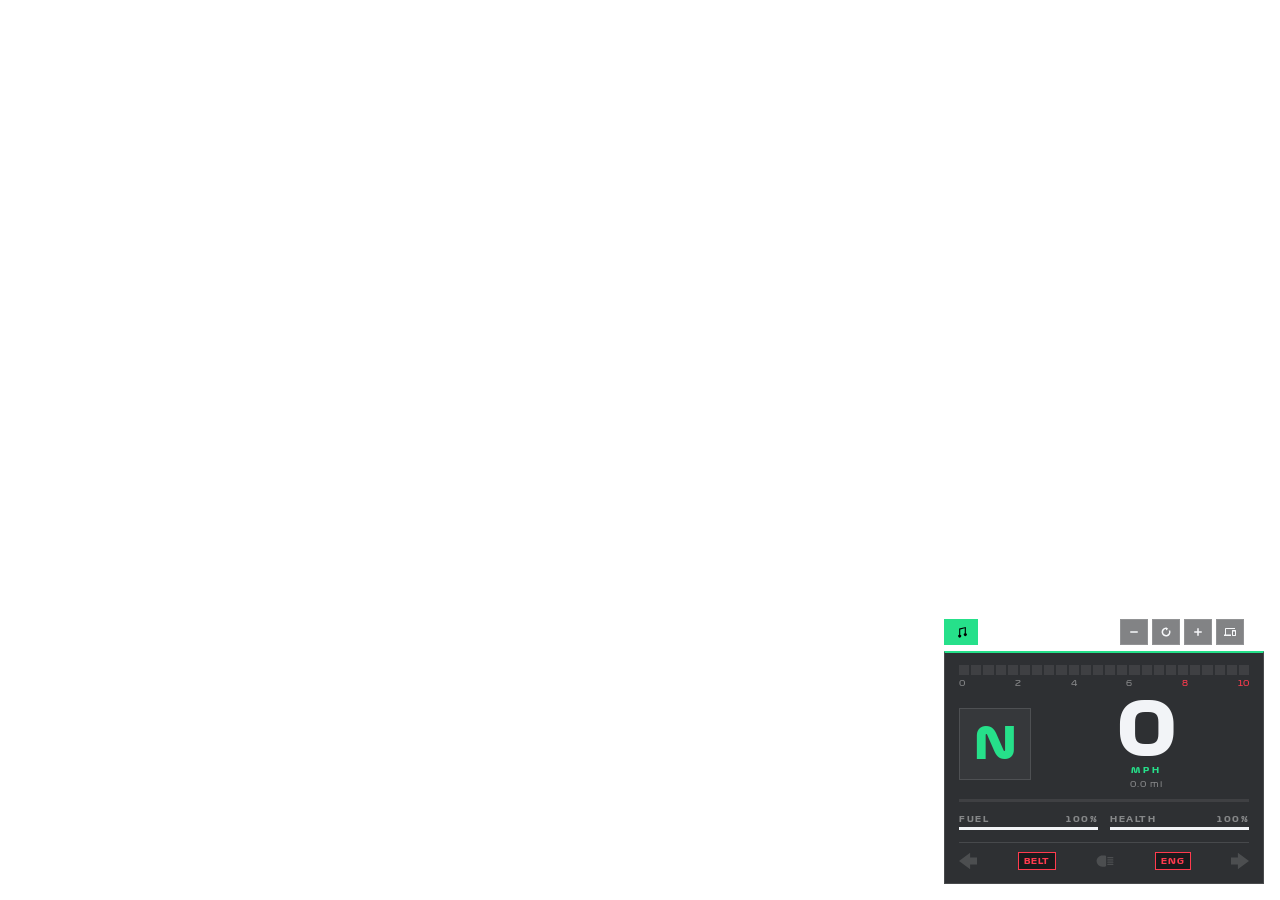
==== commit a5bc5302: "Add layout switcher with 4 variants (a/b/c/d) via data-layout, ?layout= and SAMCSpeedo.setLayout" ====
--- a/index.html
+++ b/index.html
@@ -6,8 +6,12 @@
     <link rel="icon" href="data:,">
     <title>SAMC JGVRP Speedometer</title>
     <link rel="stylesheet" href="style.css">
+    <link rel="stylesheet" href="layouts/a-compact.css">
+    <link rel="stylesheet" href="layouts/b-center.css">
+    <link rel="stylesheet" href="layouts/c-wide.css">
+    <link rel="stylesheet" href="layouts/d-vertical.css">
 </head>
-<body>
+<body data-layout="b">
     <div id="speedometer" class="hud">
         <div id="sync-panel" class="panel sync-panel hide no-drag">
             <div class="panel-head">
--- a/style.css
+++ b/style.css
@@ -6,7 +6,7 @@
     --dim: rgba(255, 255, 255, .42);
     --faint: rgba(255, 255, 255, .08);
     --line: rgba(255, 255, 255, .12);
-    --amber: #ffb800;
+    --amber: #26e08a;
     --red: #ff3b4e;
     --green: #26e08a;
     --blue: #3ea6ff;
@@ -133,7 +133,6 @@
 .ind svg { width: 16px; height: 16px; fill: rgba(255, 255, 255, .14); }
 .ind-arrow.on svg { fill: var(--green); }
 .ind-lights.on svg { fill: var(--blue); }
-.ind-arrow.blink svg, .ind-arrow.on svg { animation: blink 1s steps(1) infinite; }
 .chip {
     padding: 3px 5px;
     border: 1px solid var(--line);
@@ -149,6 +148,10 @@
 
 .blink { animation: blink 1s steps(1) infinite; }
 @keyframes blink { 50% { opacity: .2; } }
+
+@media (prefers-reduced-motion: reduce) {
+    .blink, .ind-belt.on .chip, .bar-fill.low { animation: none; }
+}
 
 /* Toolbar */
 .topbar {
@@ -294,7 +297,7 @@
     z-index: 10001;
 }
 .music-panel::-webkit-scrollbar { width: 3px; }
-.music-panel::-webkit-scrollbar-thumb { background: rgba(255, 184, 0, .5); }
+.music-panel::-webkit-scrollbar-thumb { background: rgba(38, 224, 138, .5); }
 .music-panel svg, .icon-btn svg, .btn svg, .tool svg, .tool-btn svg, .music-fab svg { width: 12px; height: 12px; fill: currentColor; display: block; margin: auto; }
 .music-panel input[type=range] { -webkit-appearance: none; appearance: none; background: transparent; height: 12px; }
 .music-panel input[type=range]::-webkit-slider-runnable-track { height: 2px; background: var(--faint); }
@@ -338,7 +341,7 @@
 .music-list-head { display: flex; align-items: center; justify-content: space-between; margin-top: 10px; padding-top: 8px; border-top: 1px solid var(--line); font-size: 8px; font-weight: 700; letter-spacing: 1.5px; text-transform: uppercase; color: var(--dim); }
 .music-list { max-height: 110px; margin-top: 4px; overflow: auto; }
 .music-list::-webkit-scrollbar { width: 3px; }
-.music-list::-webkit-scrollbar-thumb { background: rgba(255, 184, 0, .5); }
+.music-list::-webkit-scrollbar-thumb { background: rgba(38, 224, 138, .5); }
 .music-empty { padding: 10px 4px; text-align: center; font-size: 8px; line-height: 1.5; letter-spacing: .5px; color: rgba(255, 255, 255, .3); }
 .music-track-row {
     width: 100%;
@@ -353,7 +356,7 @@
 }
 .music-track-row strong { flex: 1; min-width: 0; overflow: hidden; text-overflow: ellipsis; white-space: nowrap; font-weight: 400; }
 .music-track-row:hover { background: var(--faint); }
-.music-track-row.active { border-left-color: var(--amber); background: rgba(255, 184, 0, .1); color: var(--amber); }
+.music-track-row.active { border-left-color: var(--amber); background: rgba(38, 224, 138, .1); color: var(--amber); }
 .music-track-index { font-size: 8px; font-variant-numeric: tabular-nums; color: rgba(255, 255, 255, .3); }
 .music-track-row.active .music-track-index { color: var(--amber); }
 
@@ -378,5 +381,5 @@
 .demo-panel label span { text-align: right; opacity: .7; }
 .demo-buttons { display: flex; flex-wrap: wrap; gap: 5px; margin-top: 10px; }
 .demo-buttons button { padding: 5px 8px; background: var(--faint); font-size: 10px; }
-.demo-buttons button:hover { background: rgba(255, 184, 0, .25); }
+.demo-buttons button:hover { background: rgba(38, 224, 138, .25); }
 .demo-buttons button.on { background: var(--amber); color: #000; }
--- a/layouts/a-compact.css
+++ b/layouts/a-compact.css
@@ -0,0 +1,10 @@
+/* Layout A: Compact - satu kolom ringkas, fuel/health tipis di bawah */
+body[data-layout="a"] .cluster { width: 280px; padding: 8px 10px 10px; }
+body[data-layout="a"] .rpm { margin-bottom: 8px; }
+body[data-layout="a"] .main-row { gap: 10px; }
+body[data-layout="a"] .gear { width: 48px; height: 48px; }
+body[data-layout="a"] #gear-display { font-size: 30px; }
+body[data-layout="a"] #speed-display { font-size: 48px; }
+body[data-layout="a"] .speed-track { display: none; }
+body[data-layout="a"] .stats { margin-top: 8px; gap: 10px; }
+body[data-layout="a"] .indicators { margin-top: 8px; padding-top: 6px; }
--- a/layouts/b-center.css
+++ b/layouts/b-center.css
@@ -0,0 +1,13 @@
+/* Layout B: Center - RPM di atas, gear dan speed sejajar di tengah, bar dan indikator di bawah */
+body[data-layout="b"] .cluster { width: 320px; padding: 12px 14px 14px; }
+body[data-layout="b"] .rpm { margin-bottom: 12px; }
+body[data-layout="b"] .main-row { align-items: center; justify-content: space-between; gap: 12px; }
+body[data-layout="b"] .gear { width: 72px; height: 72px; }
+body[data-layout="b"] #gear-display { font-size: 44px; }
+body[data-layout="b"] .readout { flex: 1; align-items: center; }
+body[data-layout="b"] #speed-display { font-size: 72px; }
+body[data-layout="b"] .readout .unit,
+body[data-layout="b"] .readout .odo { margin-top: 4px; }
+body[data-layout="b"] .stats { margin-top: 12px; }
+body[data-layout="b"] .indicators { margin-top: 12px; padding-top: 10px; }
+body[data-layout="b"] .ind svg { width: 18px; height: 18px; }
--- a/layouts/c-wide.css
+++ b/layouts/c-wide.css
@@ -0,0 +1,10 @@
+/* Layout C: Wide - bar lebar di atas, angka speed sangat besar, cocok untuk layar lebar */
+body[data-layout="c"] .cluster { width: 380px; padding: 10px 16px 12px; }
+body[data-layout="c"] .rpm { margin-bottom: 10px; }
+body[data-layout="c"] .seg-bar { height: 14px; }
+body[data-layout="c"] .main-row { align-items: center; gap: 16px; }
+body[data-layout="c"] .gear { width: 56px; height: 56px; }
+body[data-layout="c"] #speed-display { font-size: 84px; line-height: .8; }
+body[data-layout="c"] .speed-track { margin: 12px 0; }
+body[data-layout="c"] .stats { gap: 16px; }
+body[data-layout="c"] .indicators { margin-top: 12px; padding-top: 10px; justify-content: space-around; }
--- a/layouts/d-vertical.css
+++ b/layouts/d-vertical.css
@@ -0,0 +1,13 @@
+/* Layout D: Vertical - kolom sempit, semua data disusun vertikal, hemat tempat di bagian bawah layar */
+body[data-layout="d"] .cluster { width: 180px; padding: 10px 12px 12px; }
+body[data-layout="d"] .rpm { margin-bottom: 8px; }
+body[data-layout="d"] .seg-bar { height: 8px; }
+body[data-layout="d"] .main-row { flex-direction: column; align-items: stretch; gap: 8px; }
+body[data-layout="d"] .gear { width: 100%; height: 40px; }
+body[data-layout="d"] .readout { align-items: center; }
+body[data-layout="d"] #speed-display { font-size: 56px; }
+body[data-layout="d"] .speed-track { margin: 8px 0; }
+body[data-layout="d"] .stats { grid-template-columns: 1fr; gap: 8px; }
+body[data-layout="d"] .indicators { margin-top: 8px; padding-top: 6px; gap: 4px; justify-content: space-between; }
+body[data-layout="d"] .ind svg { width: 12px; height: 12px; }
+body[data-layout="d"] .chip { padding: 2px 3px; font-size: 7px; }
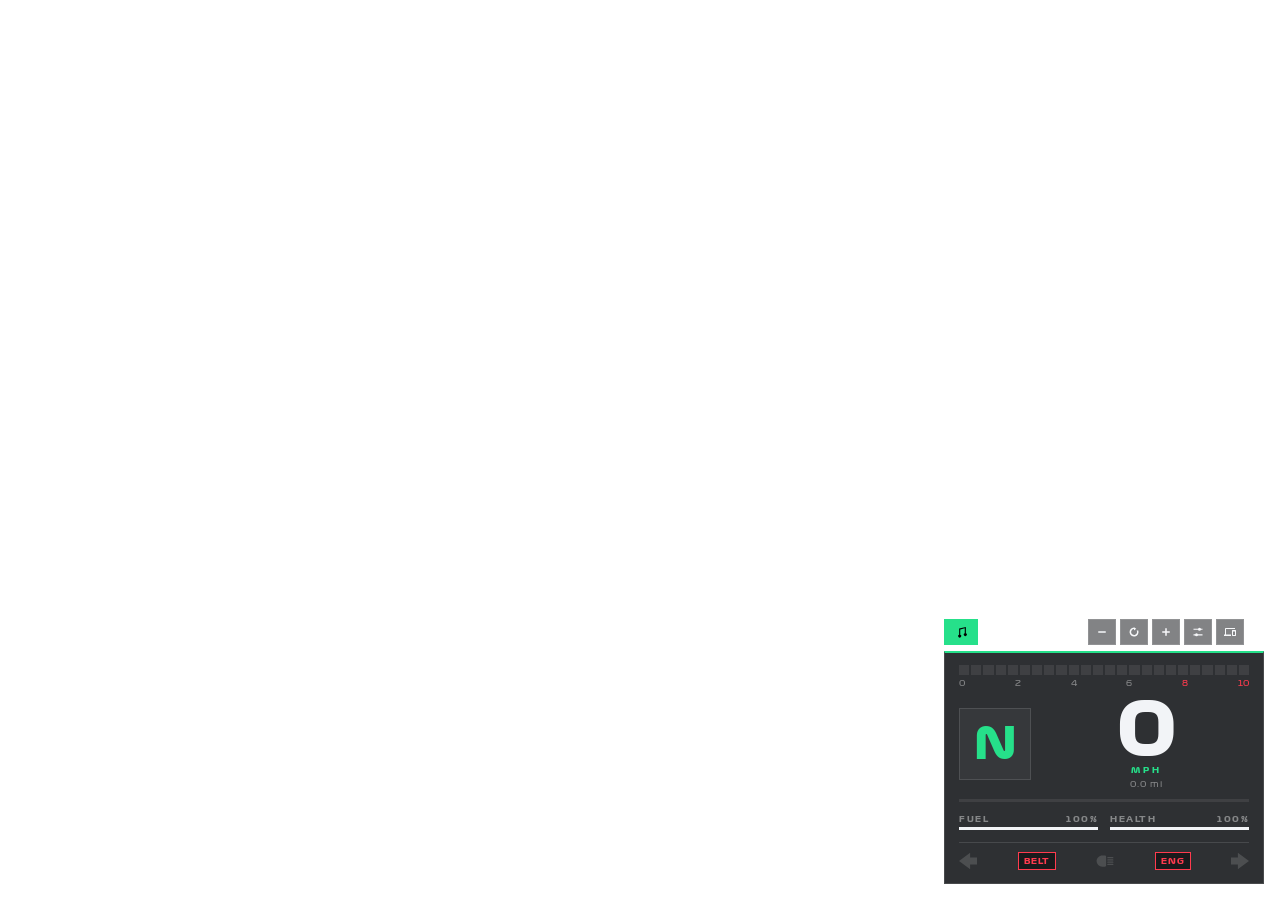
==== commit 0e8ef7aa: "Tambah panel pengaturan, ambang peringatan, drag keyboard, posisi panel otomatis" ====
--- a/index.html
+++ b/index.html
@@ -10,6 +10,8 @@
     <link rel="stylesheet" href="layouts/b-center.css">
     <link rel="stylesheet" href="layouts/c-wide.css">
     <link rel="stylesheet" href="layouts/d-vertical.css">
+    <link rel="stylesheet" href="layouts/e-ghost.css">
+    <link rel="stylesheet" href="layouts/f-lcd.css">
 </head>
 <body data-layout="b">
     <div id="speedometer" class="hud">
@@ -66,7 +68,7 @@
                 <input id="music-url-input" type="url" placeholder="Link YouTube atau audio" autocomplete="off" spellcheck="false">
                 <button id="btn-music-add" class="btn" type="button" aria-label="Tambah dan putar"><svg viewBox="0 0 16 16"><path d="M4 2.5v11l9-5.5z"/></svg></button>
             </div>
-            <div class="music-hint">YouTube, Google Drive, Dropbox, atau link audio langsung. Link Drive dan Dropbox diubah otomatis.</div>
+            <div class="music-hint">YouTube, Spotify, Google Drive, Dropbox, atau link audio langsung. Link Drive dan Dropbox diubah otomatis.</div>
             <div class="music-tools">
                 <button id="btn-music-repeat" class="tool" type="button" aria-label="Ulangi"><svg viewBox="0 0 16 16"><path d="M3 6V4h8V2l3 2.5L11 7V5H5v1zM13 10v2H5v2l-3-2.5L5 9v2h6v-1z"/></svg></button>
                 <button id="btn-music-shuffle" class="tool" type="button" aria-label="Acak"><svg viewBox="0 0 16 16"><path d="M2 4h2.5c1.5 0 2.2.7 3 2l.5.8.5-.8c.8-1.3 1.5-2 3-2H14v1.5h-2.5c-.8 0-1.2.4-1.8 1.3L9 9.2l.7 1.2c.6.9 1 1.3 1.8 1.3H14V13h-2.5c-1.5 0-2.2-.7-3-2L8.5 10l-.5.8c-.8 1.3-1.5 2-3 2H2z"/></svg></button>
@@ -75,12 +77,36 @@
             <div id="music-playlist" class="music-list" role="list"></div>
         </section>
 
+        <section id="custom-panel" class="panel custom-panel no-drag hide" aria-label="Pengaturan">
+            <div class="panel-head">
+                <strong class="label-amber">Pengaturan</strong>
+                <button id="btn-custom-close" class="icon-btn" type="button" aria-label="Tutup"><svg viewBox="0 0 16 16"><path d="M3.5 2.5L8 7l4.5-4.5 1 1L9 8l4.5 4.5-1 1L8 9l-4.5 4.5-1-1L7 8 2.5 3.5z"/></svg></button>
+            </div>
+            <div class="cp-group">
+                <span class="cp-label">Warna aksen</span>
+                <div id="cp-swatches" class="swatches" role="group" aria-label="Warna aksen">
+                    <button class="swatch" type="button" data-accent="#26e08a" style="background:#26e08a" aria-label="Hijau"></button>
+                    <button class="swatch" type="button" data-accent="#7fdcf0" style="background:#7fdcf0" aria-label="Cyan"></button>
+                    <button class="swatch" type="button" data-accent="#ff8fc8" style="background:#ff8fc8" aria-label="Pink"></button>
+                    <button class="swatch" type="button" data-accent="#ffc247" style="background:#ffc247" aria-label="Kuning"></button>
+                    <button class="swatch" type="button" data-accent="#b494ff" style="background:#b494ff" aria-label="Ungu"></button>
+                </div>
+            </div>
+            <div class="cp-group"><label class="cp-label" for="cp-size">Ukuran <output id="cp-size-val">100%</output></label><input id="cp-size" type="range" min="50" max="200" step="10" value="100"></div>
+            <div class="cp-group"><label class="cp-label" for="cp-opacity">Opasitas <output id="cp-opacity-val">100%</output></label><input id="cp-opacity" type="range" min="40" max="100" step="5" value="100"></div>
+            <div class="cp-group"><label class="cp-label" for="cp-speed">Peringatan speed <output id="cp-speed-val">80 MPH</output></label><input id="cp-speed" type="range" min="30" max="160" step="5" value="80"></div>
+            <div class="cp-group"><label class="cp-label" for="cp-fuel">Peringatan fuel <output id="cp-fuel-val">20%</output></label><input id="cp-fuel" type="range" min="5" max="50" step="5" value="20"></div>
+            <div class="cp-group"><label class="cp-label" for="cp-belt">Peringatan sabuk <output id="cp-belt-val">5 MPH</output></label><input id="cp-belt" type="range" min="0" max="40" step="5" value="5"></div>
+            <button id="btn-custom-reset" class="btn btn-danger cp-reset" type="button">Reset ke bawaan</button>
+        </section>
+
         <div class="topbar">
             <button id="btn-music-toggle" class="music-fab no-drag" type="button" title="Music Player" aria-label="Music Player" aria-expanded="false"><svg viewBox="0 0 16 16"><path d="M5.5 11.5a2 2 0 1 0 1.5 0V4.5l6-1.5v6.5a2 2 0 1 0 1.5 0V1.2L5.5 3.2z"/></svg></button>
             <div class="toolbar no-drag">
                 <button id="btn-scale-down" class="tool-btn" type="button" title="Perkecil" aria-label="Perkecil"><svg viewBox="0 0 16 16"><path d="M3 7h10v2H3z"/></svg></button>
                 <button id="btn-reset" class="tool-btn" type="button" title="Reset posisi &amp; ukuran" aria-label="Reset"><svg viewBox="0 0 16 16"><path d="M8 2a6 6 0 1 0 5.7 4h-2.1A4 4 0 1 1 8 4v2l3-2.5L8 1.5V2z"/></svg></button>
                 <button id="btn-scale-up" class="tool-btn" type="button" title="Perbesar" aria-label="Perbesar"><svg viewBox="0 0 16 16"><path d="M7 3h2v4h4v2H9v4H7V9H3V7h4z"/></svg></button>
+                <button id="btn-custom" class="tool-btn" type="button" title="Pengaturan" aria-label="Pengaturan" aria-expanded="false"><svg viewBox="0 0 16 16"><path d="M2 3.5h7V5H2zM11 3.5h3V5h-3zM2 11h3v1.5H2zM7 11h7v1.5H7z"/><circle cx="10" cy="4.25" r="2"/><circle cx="6" cy="11.75" r="2"/></svg></button>
                 <button id="btn-sync" class="tool-btn" type="button" title="Sambungkan layar lain" aria-label="Sambungkan">
                     <svg viewBox="0 0 24 24"><path d="M4 6h18V4H4c-1.1 0-2 .9-2 2v11H0v3h14v-3H4V6zm19 2h-6c-.55 0-1 .45-1 1v10c0 .55.45 1 1 1h6c.55 0 1-.45 1-1V9c0-.55-.45-1-1-1zm-1 10h-4v-7h4v7z"/></svg>
                 </button>
@@ -161,6 +187,7 @@
     </section>
 
     <div id="yt-host" class="yt-host" aria-hidden="true"><div id="yt-player"></div></div>
+    <div id="spotify-host" class="spotify-host" aria-hidden="true"><div id="spotify-player"></div></div>
 
     <script src="peer.js"></script>
     <script src="app.js"></script>
--- a/style.css
+++ b/style.css
@@ -69,7 +69,15 @@
     right: 16px;
     bottom: 16px;
     z-index: 100;
+    opacity: var(--ui-opacity, 1);
     transition: opacity .4s ease;
+}
+.hud:focus-visible { outline: 1px dashed var(--amber); outline-offset: 4px; }
+#speed-display.over {
+    color: var(--red) !important;
+    -webkit-text-fill-color: var(--red) !important;
+    text-shadow: 0 0 14px rgba(255, 59, 78, .6) !important;
+    animation: blink 1s steps(1) infinite;
 }
 .hud:active { cursor: grabbing; }
 .hud.sync-hidden { opacity: 0; pointer-events: none; }
@@ -117,7 +125,7 @@
 .stat-head { display: flex; justify-content: space-between; margin-bottom: 3px; font-size: 8px; font-weight: 700; letter-spacing: 1.5px; color: var(--dim); }
 .bar { height: 3px; background: var(--faint); }
 .bar-fill { height: 100%; width: 100%; background: var(--white); transition: width .25s ease, background-color .25s ease; }
-.bar-fill.warn { background: var(--amber); }
+.bar-fill.warn { background: var(--red); }
 .bar-fill.low { background: var(--red); animation: blink 1s steps(1) infinite; }
 
 /* Indicators */
@@ -132,7 +140,8 @@
 .ind { height: 16px; min-width: 16px; display: flex; align-items: center; justify-content: center; }
 .ind svg { width: 16px; height: 16px; fill: rgba(255, 255, 255, .14); }
 .ind-arrow.on svg { fill: var(--green); }
-.ind-lights.on svg { fill: var(--blue); }
+.ind-lights.on svg { fill: var(--green); }
+.ind-lights.high svg { fill: var(--blue); }
 .chip {
     padding: 3px 5px;
     border: 1px solid var(--line);
@@ -142,6 +151,7 @@
     letter-spacing: 1px;
     color: var(--dim);
 }
+.ind-belt.belted .chip { border-color: var(--green); color: var(--green); }
 .ind-belt.on .chip { border-color: var(--red); color: var(--red); animation: blink 1s steps(1) infinite; }
 .ind-engine .chip { border-color: var(--red); color: var(--red); }
 .ind-engine.on .chip { border-color: var(--green); color: var(--green); }
@@ -296,6 +306,24 @@
     padding: 12px;
     z-index: 10001;
 }
+.custom-panel {
+    position: absolute;
+    left: 0;
+    bottom: calc(100% + 8px);
+    width: 300px;
+    max-height: min(460px, calc(100vh - 80px));
+    overflow-y: auto;
+    padding: 12px;
+    z-index: 10001;
+}
+.cp-group { margin-bottom: 10px; }
+.cp-label { display: flex; justify-content: space-between; margin-bottom: 5px; font-size: 9px; letter-spacing: 1.5px; text-transform: uppercase; color: var(--dim); }
+.cp-label output { color: var(--white); }
+.custom-panel input[type=range] { width: 100%; height: 12px; accent-color: var(--amber); cursor: pointer; }
+.swatches { display: flex; gap: 8px; }
+.swatch { width: 22px; height: 22px; border: 2px solid transparent; }
+.swatch[aria-pressed="true"] { border-color: #fff; box-shadow: 0 0 0 1px #000 inset; }
+.cp-reset { width: 100%; margin-top: 4px; }
 .music-panel::-webkit-scrollbar { width: 3px; }
 .music-panel::-webkit-scrollbar-thumb { background: rgba(38, 224, 138, .5); }
 .music-panel svg, .icon-btn svg, .btn svg, .tool svg, .tool-btn svg, .music-fab svg { width: 12px; height: 12px; fill: currentColor; display: block; margin: auto; }
@@ -334,6 +362,7 @@
 .music-add .btn { min-width: 34px; padding: 0; }
 .music-hint { margin-top: 6px; font-size: 8px; letter-spacing: .4px; line-height: 1.5; color: var(--dim); }
 .yt-host { position: fixed; left: 0; top: 0; width: 1px; height: 1px; overflow: hidden; opacity: 0; pointer-events: none; z-index: -1; }
+.spotify-host { position: fixed; left: 0; top: 0; width: 300px; height: 80px; overflow: hidden; opacity: 0; pointer-events: none; z-index: -1; }
 .music-tools { display: flex; gap: 6px; margin-top: 8px; }
 .tool { flex: 1; height: 26px; background: var(--faint); color: rgba(255, 255, 255, .6); font-size: 13px; }
 .tool:hover { color: #fff; }
--- a/layouts/e-ghost.css
+++ b/layouts/e-ghost.css
@@ -0,0 +1,208 @@
+/* Layout E: Ghost - HUD melayang tanpa panel di kanan bawah.
+   Atas ke bawah: gear (outline) + speed (miring), RPM tangga, garis speed, fuel + health, indikator.
+   Ujung-ujung elemen memudar transparan. Toolbar tersembunyi sampai kursor berada di atas HUD. */
+
+body[data-layout="e"] {
+    --e-green: var(--green);
+    --e-glow: 0 0 10px rgba(38, 224, 138, .6);
+    --e-red-glow: 0 0 10px rgba(255, 59, 78, .75);
+    --e-off: rgba(255, 255, 255, .2);
+    --e-off-line: rgba(255, 255, 255, .3);
+    --e-label: rgba(255, 255, 255, .55);
+    --e-skew: skewX(-30deg);
+    --e-fade-x: linear-gradient(90deg, transparent, #000 12%, #000 88%, transparent);
+}
+
+/* Posisi dan toolbar */
+body[data-layout="e"] .hud { left: auto; right: 24px; bottom: 24px; }
+body[data-layout="e"] .topbar {
+    position: absolute;
+    left: 0;
+    right: 0;
+    bottom: 100%;
+    width: auto;
+    margin: 0 0 6px;
+    opacity: 0;
+    transition: opacity .2s;
+}
+body[data-layout="e"] .hud:hover .topbar,
+body[data-layout="e"] .hud:focus-within .topbar { opacity: 1; }
+
+/* Kerangka grid */
+body[data-layout="e"] .cluster {
+    width: 480px;
+    padding: 0;
+    background: none;
+    border: 0;
+    display: grid;
+    grid-template-columns: 120px 1fr;
+    grid-template-rows: 90px auto auto auto auto;
+    column-gap: 16px;
+    row-gap: 8px;
+    align-items: end;
+    filter: drop-shadow(0 2px 10px rgba(0, 0, 0, .7));
+}
+body[data-layout="e"] .main-row { display: contents; }
+
+/* Gear: huruf outline kosong, garis bawah hijau */
+body[data-layout="e"] .gear {
+    grid-column: 1;
+    grid-row: 1;
+    position: relative;
+    width: auto;
+    height: 90px;
+    display: flex;
+    align-items: flex-end;
+    justify-content: center;
+    padding-bottom: 4px;
+    background: none;
+    border: 0;
+    border-bottom: 2px solid rgba(38, 224, 138, .6);
+}
+body[data-layout="e"] .gear::after {
+    content: 'GEAR';
+    position: absolute;
+    top: 4px;
+    left: 0;
+    right: 0;
+    text-align: center;
+    font-size: 9px;
+    letter-spacing: 3px;
+    color: var(--e-green);
+}
+body[data-layout="e"] #gear-display {
+    font-size: 64px;
+    line-height: 1;
+    color: transparent;
+    -webkit-text-fill-color: rgba(38, 224, 138, .08);
+    -webkit-text-stroke: 2px var(--e-green);
+    filter: drop-shadow(var(--e-glow));
+}
+
+/* Speed: angka miring bergradien, latar kaca hijau yang memudar ke kanan */
+body[data-layout="e"] .readout {
+    grid-column: 2;
+    grid-row: 1;
+    width: auto;
+    height: 90px;
+    padding-left: 16px;
+    display: grid;
+    grid-template-columns: auto 1fr;
+    grid-template-rows: 1fr 1fr;
+    column-gap: 14px;
+    align-items: center;
+    justify-items: start;
+    background: linear-gradient(90deg, rgba(38, 224, 138, .22), rgba(38, 224, 138, .04) 55%, transparent);
+    border-left: 3px solid var(--e-green);
+    -webkit-backdrop-filter: blur(4px);
+    backdrop-filter: blur(4px);
+    clip-path: polygon(0 0, 100% 0, calc(100% - 22px) 100%, 0 100%);
+}
+body[data-layout="e"] #speed-display {
+    grid-column: 1;
+    grid-row: 1 / 3;
+    font-size: 76px;
+    line-height: 1;
+    font-variant-numeric: tabular-nums;
+    transform: skewX(-10deg);
+    background: linear-gradient(180deg, #fff 25%, rgba(255, 255, 255, .25));
+    -webkit-background-clip: text;
+    background-clip: text;
+    -webkit-text-fill-color: transparent;
+    filter: drop-shadow(0 0 12px rgba(38, 224, 138, .45));
+}
+body[data-layout="e"] .readout .unit {
+    grid-column: 2;
+    grid-row: 1;
+    align-self: end;
+    margin: 0;
+    font-size: 13px;
+    letter-spacing: 3px;
+    color: var(--e-green);
+}
+body[data-layout="e"] .readout .odo {
+    grid-column: 2;
+    grid-row: 2;
+    align-self: start;
+    margin: 0;
+    font-size: 10px;
+    letter-spacing: 1px;
+    color: var(--e-label);
+}
+
+/* RPM: batang tangga naik ke kanan. Batang hijau, kuning, merah mengikuti kelas dari app.js */
+body[data-layout="e"] .rpm {
+    grid-column: 1 / -1;
+    grid-row: 2;
+    margin: 0;
+    -webkit-mask-image: var(--e-fade-x);
+    mask-image: var(--e-fade-x);
+}
+body[data-layout="e"] .rpm-scale { display: none; }
+body[data-layout="e"] .seg-bar { height: 40px; gap: 3px; align-items: flex-end; }
+body[data-layout="e"] .seg {
+    flex: 1;
+    height: calc(8px + var(--i) * 1.4px);
+    transform: var(--e-skew);
+    background: var(--e-off);
+    outline: 1px solid var(--e-off-line);
+    outline-offset: -1px;
+}
+body[data-layout="e"] .seg.on { background: var(--e-green); outline-color: transparent; box-shadow: var(--e-glow); }
+body[data-layout="e"] .seg.on.warn { background: #ffd24a; box-shadow: 0 0 10px rgba(255, 210, 74, .7); }
+body[data-layout="e"] .seg.on.hot { background: var(--red); box-shadow: var(--e-red-glow); }
+
+/* Garis speed: terisi mengikuti kecepatan, warna diatur app.js (hijau, amber, merah) */
+body[data-layout="e"] .speed-track {
+    grid-column: 1 / -1;
+    grid-row: 3;
+    height: 3px;
+    margin: 0;
+    background: var(--e-off);
+    -webkit-mask-image: var(--e-fade-x);
+    mask-image: var(--e-fade-x);
+}
+body[data-layout="e"] .speed-fill { background: var(--e-green); box-shadow: var(--e-glow); }
+
+/* Fuel (kiri) dan health (kanan): bar miring yang memudar ke tepi luar */
+body[data-layout="e"] .stats {
+    grid-column: 1 / -1;
+    grid-row: 4;
+    display: grid;
+    grid-template-columns: 1fr 1fr;
+    gap: 28px;
+}
+body[data-layout="e"] .stat-head { margin-bottom: 4px; font-size: 9px; letter-spacing: 2px; color: var(--e-label); }
+body[data-layout="e"] .stat-head span:last-child { color: #fff; }
+body[data-layout="e"] .stat:first-child .stat-head { padding-left: 24px; }
+body[data-layout="e"] .stat:last-child .stat-head { padding-right: 24px; }
+body[data-layout="e"] .stat .bar {
+    height: 10px;
+    border: 1px solid var(--e-off-line);
+    transform: var(--e-skew);
+}
+body[data-layout="e"] .stat:first-child .bar { background: linear-gradient(90deg, rgba(255, 255, 255, .04), var(--e-off) 40%); }
+body[data-layout="e"] .stat:last-child .bar { background: linear-gradient(270deg, rgba(255, 255, 255, .04), var(--e-off) 40%); }
+body[data-layout="e"] .stat .bar-fill { background: var(--e-green); box-shadow: var(--e-glow); }
+body[data-layout="e"] .stat .bar-fill.warn,
+body[data-layout="e"] .stat .bar-fill.low { background: var(--red); box-shadow: var(--e-red-glow); }
+
+/* Indikator: pil kaca miring, rata kanan */
+body[data-layout="e"] .indicators {
+    grid-column: 1 / -1;
+    grid-row: 5;
+    justify-self: end;
+    margin: 4px 0 0;
+    padding: 6px 22px;
+    border: 0;
+    gap: 22px;
+    background: rgba(255, 255, 255, .06);
+    -webkit-backdrop-filter: blur(6px);
+    backdrop-filter: blur(6px);
+    clip-path: polygon(10px 0, 100% 0, calc(100% - 10px) 100%, 0 100%);
+}
+body[data-layout="e"] .ind svg { width: 18px; height: 18px; }
+body[data-layout="e"] .ind-arrow.on svg,
+body[data-layout="e"] .ind-lights.on svg { filter: drop-shadow(0 0 5px rgba(38, 224, 138, .95)); }
+body[data-layout="e"] .ind-lights.high svg { fill: var(--blue); filter: drop-shadow(0 0 5px rgba(62, 166, 255, .95)); }
+body[data-layout="e"] .chip { padding: 2px 7px; font-size: 9px; background: transparent; }
--- a/layouts/f-lcd.css
+++ b/layouts/f-lcd.css
@@ -0,0 +1,226 @@
+/* Layout F: LCD Transparan - tata letak speedometer LCD motor tanpa bezel, elemen melayang dengan glow dan bayangan lembut.
+   Bar RPM vertikal di kiri speed, sein di atas speed, belt/light/engine sejajar odometer di bawah MPH, lalu baris fuel dan health. Kanvas 480x200. */
+body[data-layout="f"] {
+    --f-blue: #7fdcf0;
+    --f-blue-dim: rgba(127, 220, 240, .13);
+    --f-blue-line: rgba(127, 220, 240, .38);
+    --f-glow: 0 0 8px rgba(127, 220, 240, .65);
+    --f-shadow: drop-shadow(0 1px 3px rgba(0, 0, 0, .85)) drop-shadow(0 0 10px rgba(0, 0, 0, .5));
+}
+
+body[data-layout="f"] .hud { left: auto; right: 24px; bottom: 24px; }
+body[data-layout="f"] .topbar {
+    position: absolute;
+    left: 0;
+    right: 0;
+    bottom: 100%;
+    width: auto;
+    margin: 0 0 6px;
+    opacity: 0;
+    transition: opacity .2s;
+}
+body[data-layout="f"] .hud:hover .topbar,
+body[data-layout="f"] .hud:focus-within .topbar { opacity: 1; }
+
+body[data-layout="f"] .cluster {
+    position: relative;
+    width: 480px;
+    height: 200px;
+    padding: 0;
+    background: none;
+    border: 0;
+    display: block;
+    filter: var(--f-shadow);
+}
+
+/* RPM: 24 segmen ditumpuk vertikal di kiri speed, kuning dan merah dari app.js */
+body[data-layout="f"] .rpm { position: absolute; inset: 0; margin: 0; }
+body[data-layout="f"] .seg-bar { position: absolute; inset: 0; display: block; height: auto; gap: 0; }
+body[data-layout="f"] .seg {
+    position: absolute;
+    left: 34px;
+    top: calc(2px + (23 - var(--i)) * 5.9px);
+    width: 46px;
+    height: 9px;
+    transform: skewX(-25deg);
+    background: var(--f-blue-dim);
+    outline: 1px solid var(--f-blue-line);
+    outline-offset: -1px;
+}
+body[data-layout="f"] .seg.on { background: var(--f-blue); outline-color: transparent; box-shadow: var(--f-glow); }
+body[data-layout="f"] .seg.on.warn { background: #ffd24a; box-shadow: 0 0 8px rgba(255, 210, 74, .75); }
+body[data-layout="f"] .seg.on.hot { background: var(--red); box-shadow: 0 0 8px rgba(255, 59, 78, .85); }
+body[data-layout="f"] .seg:nth-child(even) { display: none; }
+body[data-layout="f"] .rpm-scale { display: none; }
+
+/* Speed dan odometer */
+body[data-layout="f"] .main-row { display: contents; }
+body[data-layout="f"] .readout {
+    position: absolute;
+    left: 92px;
+    top: 24px;
+    width: 340px;
+    height: 116px;
+    display: grid;
+    grid-template-columns: 1fr auto;
+    grid-template-rows: 1fr auto;
+    align-items: end;
+    justify-items: start;
+    background: linear-gradient(90deg, rgba(38, 224, 138, .32), rgba(30, 170, 190, .16) 50%, rgba(127, 220, 240, .05) 80%, transparent);
+    border-left: 3px solid var(--green);
+    box-sizing: border-box;
+    padding-left: 10px;
+}
+body[data-layout="f"] #speed-display {
+    grid-column: 1;
+    grid-row: 1;
+    font-size: 88px;
+    line-height: 1;
+    font-variant-numeric: tabular-nums;
+    color: var(--green);
+    text-shadow: 0 0 16px rgba(38, 224, 138, .55);
+}
+body[data-layout="f"] .readout .unit {
+    grid-column: 2;
+    grid-row: 1;
+    margin: 0 0 8px 6px;
+    font-size: 12px;
+    font-weight: 700;
+    color: var(--f-blue);
+}
+body[data-layout="f"] .readout .odo {
+    grid-column: 1 / -1;
+    grid-row: 2;
+    width: 100%;
+    height: 24px;
+    margin: 0;
+    padding-top: 6px;
+    border-top: 2px solid var(--f-blue-line);
+    text-align: left;
+    font-size: 14px;
+    line-height: 18px;
+    letter-spacing: 1px;
+    color: #bdeefa;
+}
+
+/* Gear: kotak kecil dan tenang, angka biru. N dan R tetap diwarnai app.js */
+body[data-layout="f"] .gear {
+    position: absolute;
+    left: 376px;
+    top: 44px;
+    width: 44px;
+    height: 44px;
+    display: flex;
+    align-items: center;
+    justify-content: center;
+    background: rgba(0, 12, 20, .45);
+    border: 1px solid var(--f-blue-line);
+    border-radius: 6px;
+}
+body[data-layout="f"] .gear::before {
+    content: 'GEAR';
+    position: absolute;
+    left: 0;
+    right: 0;
+    top: -12px;
+    text-align: center;
+    font-size: 7px;
+    letter-spacing: 3px;
+    color: var(--f-blue);
+}
+body[data-layout="f"] #gear-display {
+    font-size: 24px;
+    line-height: 1;
+    color: #e6fbff;
+    text-shadow: 0 0 8px rgba(127, 220, 240, .6);
+}
+/* Fuel (kiri) dan engine/health (kanan): baris di bawah speed dan gear. Ikon dalam lencana, bar miring bersegmen, persen di ujung */
+body[data-layout="f"] .speed-track { display: none; }
+body[data-layout="f"] .stats { display: contents; }
+body[data-layout="f"] .stat {
+    position: absolute;
+    top: 166px;
+    width: 206px;
+    height: 30px;
+    display: flex;
+    align-items: center;
+    gap: 10px;
+}
+body[data-layout="f"] .stat:nth-child(1) { left: 40px; }
+body[data-layout="f"] .stat:nth-child(2) { left: 262px; }
+body[data-layout="f"] .stat::before {
+    content: '';
+    flex: none;
+    width: 28px;
+    height: 28px;
+    background: var(--f-blue);
+    -webkit-mask: center / 22px no-repeat;
+    mask: center / 22px no-repeat;
+    filter: drop-shadow(0 0 5px rgba(127, 220, 240, .8));
+}
+body[data-layout="f"] .stat:nth-child(1)::before {
+    -webkit-mask-image: url("data:image/svg+xml,%3Csvg xmlns='http://www.w3.org/2000/svg' viewBox='0 0 24 24'%3E%3Cpath fill-rule='evenodd' d='M4 3h10v18H4zM6 6v5h6V6zM16 9l3 3v6a1.5 1.5 0 0 0 3 0V11l-2-2z'/%3E%3C/svg%3E");
+    mask-image: url("data:image/svg+xml,%3Csvg xmlns='http://www.w3.org/2000/svg' viewBox='0 0 24 24'%3E%3Cpath fill-rule='evenodd' d='M4 3h10v18H4zM6 6v5h6V6zM16 9l3 3v6a1.5 1.5 0 0 0 3 0V11l-2-2z'/%3E%3C/svg%3E");
+}
+body[data-layout="f"] .stat:nth-child(2)::before {
+    background: var(--green);
+    filter: drop-shadow(0 0 5px rgba(38, 224, 138, .8));
+    -webkit-mask-image: url("data:image/svg+xml,%3Csvg xmlns='http://www.w3.org/2000/svg' viewBox='0 0 24 24'%3E%3Cpath d='M12 21s-8-5.2-8-11a4.5 4.5 0 0 1 8-2.8A4.5 4.5 0 0 1 20 10c0 5.8-8 11-8 11z'/%3E%3C/svg%3E");
+    mask-image: url("data:image/svg+xml,%3Csvg xmlns='http://www.w3.org/2000/svg' viewBox='0 0 24 24'%3E%3Cpath d='M12 21s-8-5.2-8-11a4.5 4.5 0 0 1 8-2.8A4.5 4.5 0 0 1 20 10c0 5.8-8 11-8 11z'/%3E%3C/svg%3E");
+}
+body[data-layout="f"] .stat-head { order: 3; margin: 0; width: 42px; font-size: 12px; text-align: right; color: #fff; font-weight: 700; text-shadow: 0 0 6px rgba(143, 196, 255, .6); }
+body[data-layout="f"] .stat-head span:first-child { position: absolute; left: 38px; top: -8px; font-size: 8px; letter-spacing: 2px; color: var(--f-blue); text-shadow: none; }
+body[data-layout="f"] .stat .bar {
+    order: 2;
+    flex: 1;
+    height: 22px;
+    padding: 3px;
+    box-sizing: border-box;
+    transform: skewX(-20deg);
+    background: linear-gradient(180deg, rgba(143, 196, 255, .05), var(--f-blue-dim));
+    border: 1px solid var(--f-blue-line);
+}
+body[data-layout="f"] .stat .bar-fill {
+    height: 100%;
+    background: repeating-linear-gradient(90deg, var(--f-blue) 0 8px, transparent 8px 11px);
+    box-shadow: var(--f-glow);
+}
+body[data-layout="f"] .stat:nth-child(2) .bar-fill {
+    background: repeating-linear-gradient(90deg, var(--green) 0 8px, transparent 8px 11px);
+    box-shadow: 0 0 8px rgba(38, 224, 138, .55);
+}
+body[data-layout="f"] .stat .bar-fill.warn,
+body[data-layout="f"] .stat .bar-fill.low {
+    background: repeating-linear-gradient(90deg, var(--red) 0 8px, transparent 8px 11px);
+    box-shadow: 0 0 8px rgba(255, 59, 78, .75);
+}
+
+/* Indikator: sein di atas speed, belt/light/engine sejajar odometer di bawah MPH */
+body[data-layout="f"] .indicators { display: contents; }
+body[data-layout="f"] .ind { position: absolute; }
+body[data-layout="f"] .ind svg { width: 22px; height: 22px; }
+body[data-layout="f"] #indicator-left { left: 92px; top: 0; }
+body[data-layout="f"] #indicator-right { left: 398px; top: 0; }
+body[data-layout="f"] #indicator-seatbelt { left: 348px; top: 122px; }
+body[data-layout="f"] #indicator-headlights { left: 380px; top: 122px; }
+body[data-layout="f"] #indicator-engine { left: 410px; top: 122px; }
+body[data-layout="f"] .ind-lights.high svg { fill: var(--blue); }
+/* Belt dan engine: chip teks diganti ikon, warna tetap mengikuti status dari style.css */
+body[data-layout="f"] .chip { font-size: 0; width: 22px; height: 22px; padding: 0; border: 0 !important; background: transparent !important; box-shadow: none; display: block; }
+body[data-layout="f"] .chip::before {
+    content: '';
+    display: block;
+    width: 22px;
+    height: 22px;
+    background: currentColor;
+    -webkit-mask: center / contain no-repeat;
+    mask: center / contain no-repeat;
+}
+body[data-layout="f"] .ind-belt .chip::before {
+    -webkit-mask-image: url("data:image/svg+xml,%3Csvg xmlns='http://www.w3.org/2000/svg' viewBox='0 0 24 24'%3E%3Cpath d='M12 2a4 4 0 1 1 0 8 4 4 0 0 1 0-8zm-6 9h12l2 11h-3l-1-5-2 1v4h-4v-4l-2-1-1 5H4z'/%3E%3C/svg%3E");
+    mask-image: url("data:image/svg+xml,%3Csvg xmlns='http://www.w3.org/2000/svg' viewBox='0 0 24 24'%3E%3Cpath d='M12 2a4 4 0 1 1 0 8 4 4 0 0 1 0-8zm-6 9h12l2 11h-3l-1-5-2 1v4h-4v-4l-2-1-1 5H4z'/%3E%3C/svg%3E");
+}
+body[data-layout="f"] .ind-engine .chip::before {
+    -webkit-mask-image: url("data:image/svg+xml,%3Csvg xmlns='http://www.w3.org/2000/svg' viewBox='0 0 24 24'%3E%3Cpath d='M9 3h6v2h-2v2h3l2 2h2V8h2v8h-2v-2h-2v3l-2 2H9l-2-2v-2H4v-3H2V9h2v2h3V8l2-2z'/%3E%3C/svg%3E");
+    mask-image: url("data:image/svg+xml,%3Csvg xmlns='http://www.w3.org/2000/svg' viewBox='0 0 24 24'%3E%3Cpath d='M9 3h6v2h-2v2h3l2 2h2V8h2v8h-2v-2h-2v3l-2 2H9l-2-2v-2H4v-3H2V9h2v2h3V8l2-2z'/%3E%3C/svg%3E");
+}
